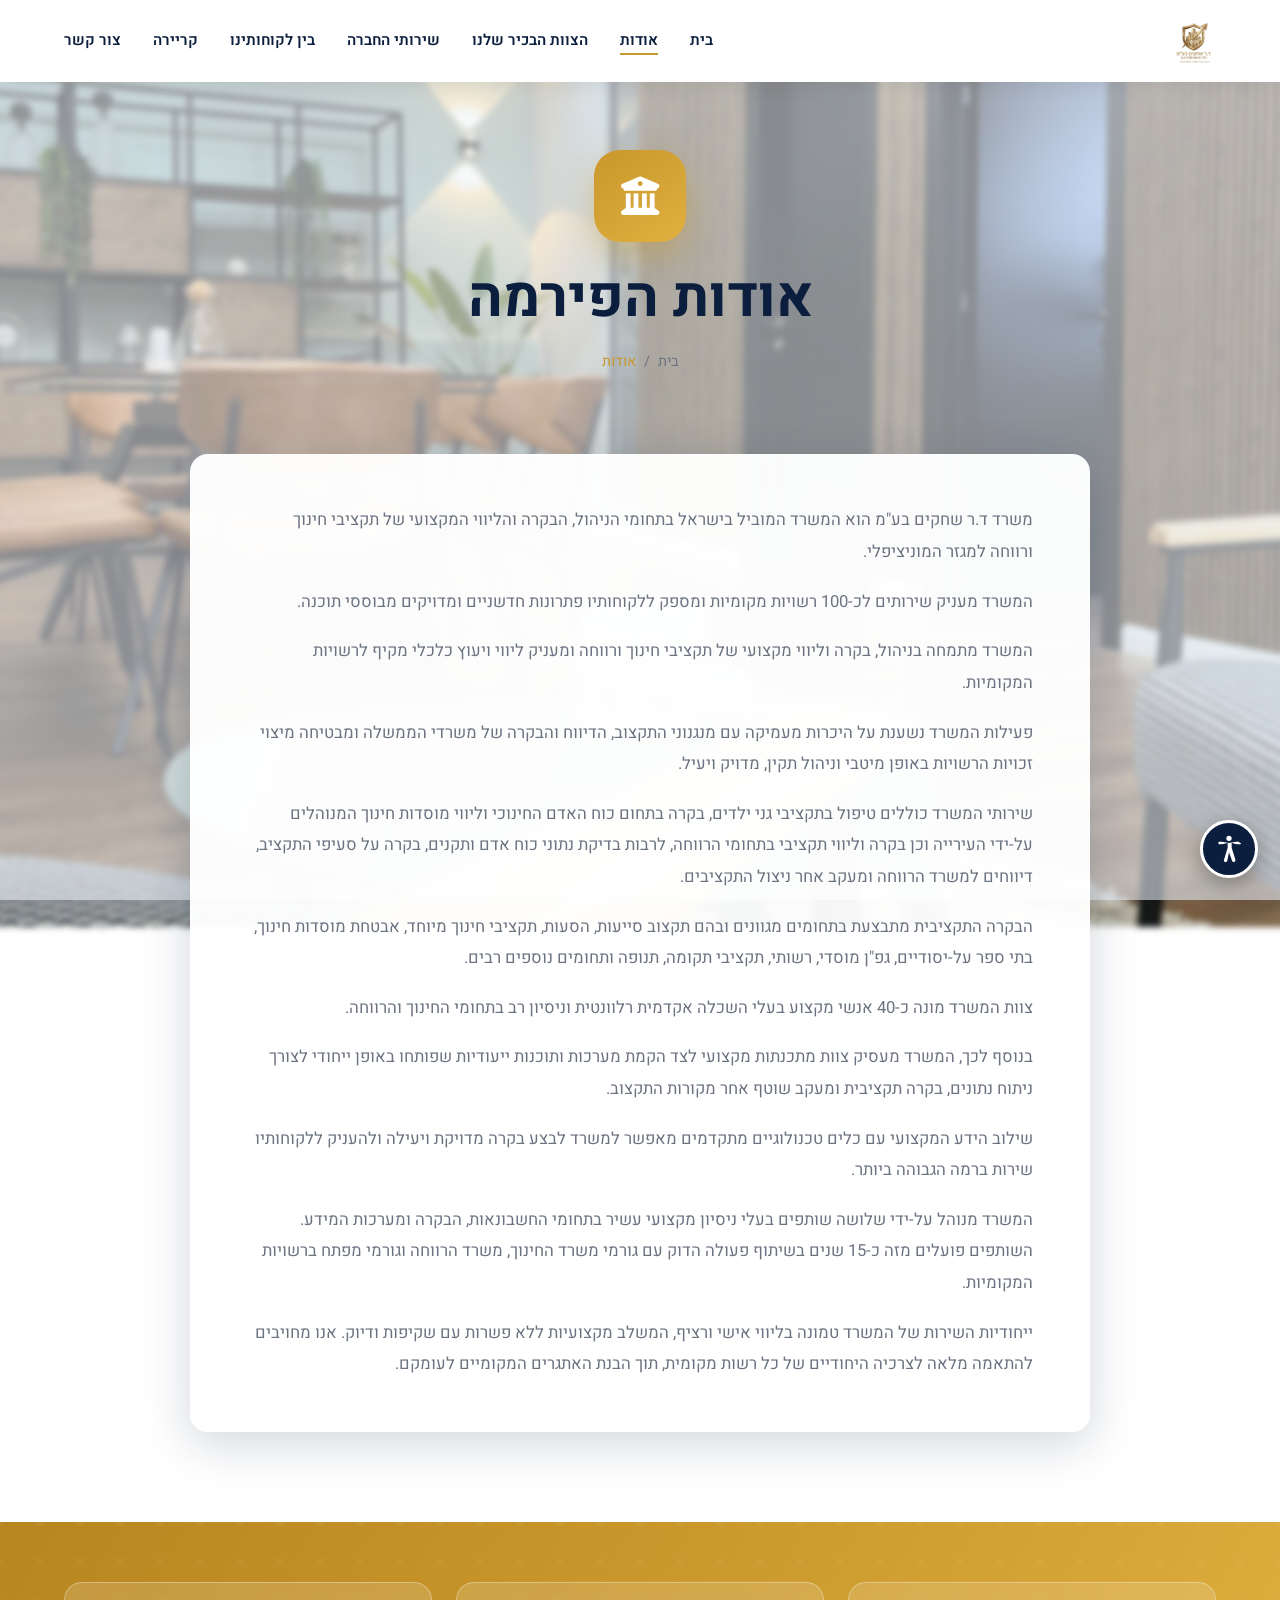
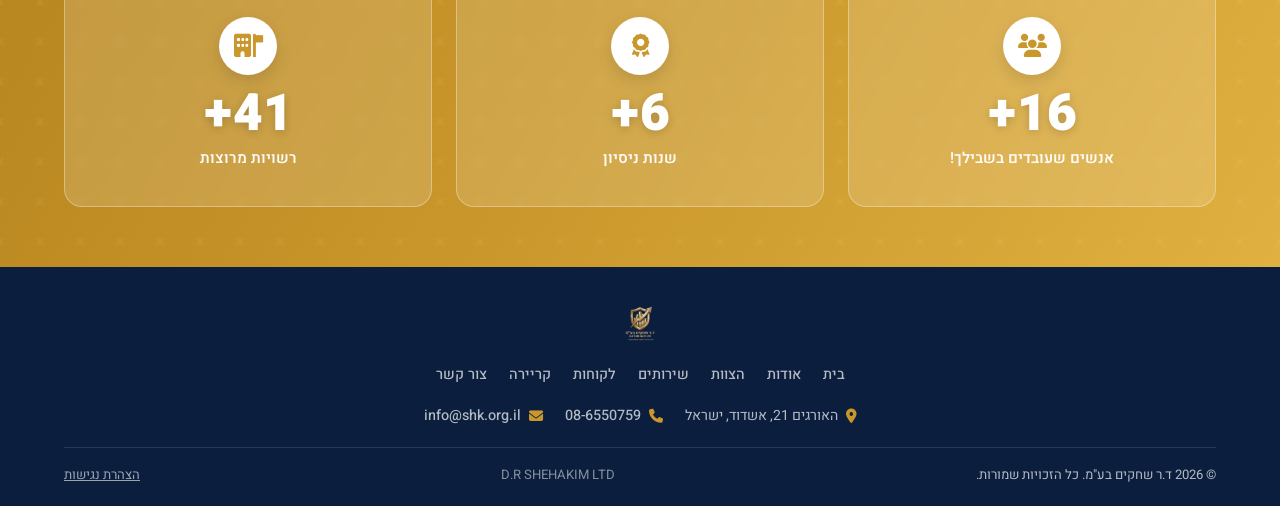
==== about.html @ 00de1550 "אתר שחקים — גרסה ראשונית" ====
<!DOCTYPE html>
<html lang="he" dir="rtl">
<head>
  <meta charset="UTF-8">
  <meta name="viewport" content="width=device-width, initial-scale=1.0">
  <title>אודות | ד.ר שחקים</title>
  <link rel="stylesheet" href="css/style.css">
  <link rel="stylesheet" href="css/accessibility.css">
  <link rel="stylesheet" href="https://cdnjs.cloudflare.com/ajax/libs/font-awesome/6.5.0/css/all.min.css">
</head>
<body class="has-bg-blur">

<div class="bg-blur-fixed" style="background-image:url('אודות.jpeg')"></div>
<div class="bg-blur-overlay"></div>

<nav class="navbar" id="navbar">
  <div class="container navbar-inner">
    <a href="index.html" class="logo"><img src="לוגו שחקים.png" alt="ד.ר שחקים"></a>
    <ul class="nav-links">
      <li><a href="index.html">בית</a></li>
      <li><a href="about.html" class="active">אודות</a></li>
      <li><a href="team.html">הצוות הבכיר שלנו</a></li>
      <li><a href="services.html">שירותי החברה</a></li>
      <li><a href="clients.html">בין לקוחותינו</a></li>
      <li><a href="careers.html">קריירה</a></li>
      <li><a href="contact.html">צור קשר</a></li>
    </ul>
    <button class="hamburger" id="hamburger" aria-label="תפריט"><span></span><span></span><span></span></button>
  </div>
</nav>
<div class="mobile-menu" id="mobileMenu">
  <button class="close-menu" id="closeMenu">×</button>
  <a href="index.html">בית</a><a href="about.html">אודות</a><a href="team.html">הצוות הבכיר שלנו</a>
  <a href="services.html">שירותי החברה</a><a href="clients.html">בין לקוחותינו</a>
  <a href="careers.html">קריירה</a><a href="contact.html">צור קשר</a>
</div>

<!-- CLEAN HERO OVER BLURRED BG -->
<section class="detail-hero-clean">
  <div class="container">
    <div class="detail-hero-icon"><i class="fa-solid fa-building-columns"></i></div>
    <h1>אודות הפירמה</h1>
    <div class="breadcrumb">
      <a href="index.html">בית</a>
      <span class="sep">/</span>
      <span>אודות</span>
    </div>
  </div>
</section>

<!-- ABOUT FULL TEXT -->
<section class="section-py" style="padding-top:30px">
  <div class="container">
    <div class="about-text-card reveal">
      <p>משרד ד.ר שחקים בע"מ הוא המשרד המוביל בישראל בתחומי הניהול, הבקרה והליווי המקצועי של תקציבי חינוך ורווחה למגזר המוניציפלי.</p>
      <p>המשרד מעניק שירותים לכ-100 רשויות מקומיות ומספק ללקוחותיו פתרונות חדשניים ומדויקים מבוססי תוכנה.</p>
      <p>המשרד מתמחה בניהול, בקרה וליווי מקצועי של תקציבי חינוך ורווחה ומעניק ליווי ויעוץ כלכלי מקיף לרשויות המקומיות.</p>
      <p>פעילות המשרד נשענת על היכרות מעמיקה עם מנגנוני התקצוב, הדיווח והבקרה של משרדי הממשלה ומבטיחה מיצוי זכויות הרשויות באופן מיטבי וניהול תקין, מדויק ויעיל.</p>
      <p>שירותי המשרד כוללים טיפול בתקציבי גני ילדים, בקרה בתחום כוח האדם החינוכי וליווי מוסדות חינוך המנוהלים על-ידי העירייה וכן בקרה וליווי תקציבי בתחומי הרווחה, לרבות בדיקת נתוני כוח אדם ותקנים, בקרה על סעיפי התקציב, דיווחים למשרד הרווחה ומעקב אחר ניצול התקציבים.</p>
      <p>הבקרה התקציבית מתבצעת בתחומים מגוונים ובהם תקצוב סייעות, הסעות, תקציבי חינוך מיוחד, אבטחת מוסדות חינוך, בתי ספר על-יסודיים, גפ"ן מוסדי, רשותי, תקציבי תקומה, תנופה ותחומים נוספים רבים.</p>
      <p>צוות המשרד מונה כ-40 אנשי מקצוע בעלי השכלה אקדמית רלוונטית וניסיון רב בתחומי החינוך והרווחה.</p>
      <p>בנוסף לכך, המשרד מעסיק צוות מתכנתות מקצועי לצד הקמת מערכות ותוכנות ייעודיות שפותחו באופן ייחודי לצורך ניתוח נתונים, בקרה תקציבית ומעקב שוטף אחר מקורות התקצוב.</p>
      <p>שילוב הידע המקצועי עם כלים טכנולוגיים מתקדמים מאפשר למשרד לבצע בקרה מדויקת ויעילה ולהעניק ללקוחותיו שירות ברמה הגבוהה ביותר.</p>
      <p>המשרד מנוהל על-ידי שלושה שותפים בעלי ניסיון מקצועי עשיר בתחומי החשבונאות, הבקרה ומערכות המידע. השותפים פועלים מזה כ-15 שנים בשיתוף פעולה הדוק עם גורמי משרד החינוך, משרד הרווחה וגורמי מפתח ברשויות המקומיות.</p>
      <p>ייחודיות השירות של המשרד טמונה בליווי אישי ורציף, המשלב מקצועיות ללא פשרות עם שקיפות ודיוק. אנו מחויבים להתאמה מלאה לצרכיה היחודיים של כל רשות מקומית, תוך הבנת האתגרים המקומיים לעומקם.</p>
    </div>
  </div>
</section>

<!-- STATS -->
<section class="stats-section">
  <div class="container">
    <div class="stats-grid reveal-grid" style="grid-template-columns:repeat(3,1fr)">
      <div class="stat-item"><div class="stat-ico"><i class="fa-solid fa-users"></i></div><div class="stat-number"><span class="count-up" data-target="40" data-suffix="+">40+</span></div><div class="stat-label">אנשים שעובדים בשבילך!</div></div>
      <div class="stat-item"><div class="stat-ico"><i class="fa-solid fa-award"></i></div><div class="stat-number"><span class="count-up" data-target="15" data-suffix="+">15+</span></div><div class="stat-label">שנות ניסיון</div></div>
      <div class="stat-item"><div class="stat-ico"><i class="fa-solid fa-building-flag"></i></div><div class="stat-number"><span class="count-up" data-target="100" data-suffix="+">100+</span></div><div class="stat-label">רשויות מרוצות</div></div>
    </div>
  </div>
</section>

<footer class="footer">
  <div class="container">
    <div class="footer-grid">
      <div class="footer-brand">
        <div class="footer-logo"><img src="לוגו שחקים.png" alt="ד.ר שחקים"></div>
        <p>המשרד המוביל בישראל בתחומי הניהול, הבקרה והליווי המקצועי של תקציבי חינוך ורווחה למגזר המוניציפלי.</p>
      </div>
      <div class="footer-col">
        <h5>ניווט מהיר</h5>
        <ul>
          <li><a href="index.html"><i class="fa-solid fa-chevron-left fa-xs"></i> בית</a></li>
          <li><a href="about.html"><i class="fa-solid fa-chevron-left fa-xs"></i> אודות</a></li>
          <li><a href="team.html"><i class="fa-solid fa-chevron-left fa-xs"></i> הצוות</a></li>
          <li><a href="services.html"><i class="fa-solid fa-chevron-left fa-xs"></i> שירותים</a></li>
          <li><a href="clients.html"><i class="fa-solid fa-chevron-left fa-xs"></i> לקוחות</a></li>
          <li><a href="careers.html"><i class="fa-solid fa-chevron-left fa-xs"></i> קריירה</a></li>
          <li><a href="contact.html"><i class="fa-solid fa-chevron-left fa-xs"></i> צור קשר</a></li>
        </ul>
      </div>
      <div class="footer-col">
        <h5>צור קשר</h5>
        <ul class="footer-contact">
          <li><i class="fa-solid fa-location-dot"></i> <span>האורגים 21, אשדוד, ישראל</span></li>
          <li><i class="fa-solid fa-phone"></i> <a href="tel:0086550759">08-6550759</a></li>
          <li><i class="fa-solid fa-envelope"></i> <a href="mailto:info@shk.org.il">info@shk.org.il</a></li>
        </ul>
      </div>
    </div>
    <hr class="footer-divider">
    <div class="footer-bottom">
      <div>© 2026 ד.ר שחקים בע"מ. כל הזכויות שמורות.</div>
      <div class="footer-bottom-right">D.R SHEHAKIM LTD</div>
    </div>
  </div>
</footer>
<script src="js/main.js"></script>
<script src="js/accessibility.js"></script>
</body>
</html>
---- css/style.css ----
/* =========================================
   ד.ר שחקים – Global Stylesheet
   ========================================= */

@import url('https://fonts.googleapis.com/css2?family=Heebo:wght@300;400;500;600;700;800;900&display=swap');

/* ---- CSS Variables ---- */
:root {
  --navy:    #0B1E3D;
  --navy-light: #12294F;
  --gold:    #C9972B;
  --gold-light: #E0B040;
  --white:   #FFFFFF;
  --off-white: #F8F9FB;
  --gray:    #6B7280;
  --dark:    #111827;
  --border:  #E5E7EB;
  --shadow:  0 4px 24px rgba(11,30,61,.12);
  --shadow-lg: 0 12px 48px rgba(11,30,61,.18);
  --radius:  12px;
  --radius-sm: 8px;
  --transition: all .3s cubic-bezier(.4,0,.2,1);
}

/* ---- Reset & Base ---- */
*, *::before, *::after { box-sizing: border-box; margin: 0; padding: 0; }
html { scroll-behavior: smooth; font-size: 16px; }
body {
  font-family: 'Heebo', Arial, sans-serif;
  direction: rtl;
  color: var(--dark);
  background: var(--white);
  line-height: 1.7;
  -webkit-font-smoothing: antialiased;
}
a { color: inherit; text-decoration: none; }
img { max-width: 100%; display: block; }
ul { list-style: none; }
button { cursor: pointer; font-family: inherit; }

/* ---- Typography ---- */
h1,h2,h3,h4,h5 { line-height: 1.25; font-weight: 700; color: var(--navy); }
h1 { font-size: clamp(2rem, 5vw, 3.5rem); }
h2 { font-size: clamp(1.6rem, 3.5vw, 2.5rem); }
h3 { font-size: clamp(1.2rem, 2.5vw, 1.75rem); }
h4 { font-size: 1.2rem; }
p  { color: var(--gray); line-height: 1.8; }

/* ---- Utility ---- */
.container { max-width: 1200px; margin: 0 auto; padding: 0 24px; }
.section-py { padding: 90px 0; }
.section-py-sm { padding: 60px 0; }
.text-center { text-align: center; }
.text-gold { color: var(--gold); }
.bg-navy { background: var(--navy); }
.bg-off { background: var(--off-white); }

/* Section heading */
.section-label {
  display: inline-block;
  font-size: .85rem;
  font-weight: 700;
  letter-spacing: .12em;
  text-transform: uppercase;
  color: var(--gold);
  margin-bottom: 12px;
}
.section-title { margin-bottom: 16px; }
.section-line {
  width: 52px;
  height: 3px;
  background: var(--gold);
  margin: 0 auto 48px;
  border-radius: 2px;
}
.section-line.right { margin-right: 0; margin-left: auto; }

/* ---- Buttons ---- */
.btn {
  display: inline-flex;
  align-items: center;
  gap: 8px;
  padding: 14px 32px;
  border-radius: 50px;
  font-size: 1rem;
  font-weight: 600;
  transition: var(--transition);
  border: 2px solid transparent;
}
.btn-gold {
  background: var(--gold);
  color: var(--white);
}
.btn-gold:hover {
  background: var(--gold-light);
  transform: translateY(-2px);
  box-shadow: 0 8px 24px rgba(201,151,43,.35);
}
.btn-outline-gold {
  border-color: var(--gold);
  color: var(--gold);
  background: transparent;
}
.btn-outline-gold:hover {
  background: var(--gold);
  color: var(--white);
  transform: translateY(-2px);
}
/* back button: filled by default, outline on hover */
.btn-back {
  background: var(--gold);
  color: var(--white);
  border: 2px solid var(--gold);
}
.btn-back:hover {
  background: transparent;
  color: var(--gold);
  transform: translateY(-2px);
}
.btn-outline-white {
  border-color: rgba(255,255,255,.6);
  color: var(--white);
  background: transparent;
}
.btn-outline-white:hover {
  background: rgba(255,255,255,.15);
  border-color: var(--white);
}

/* =========================================
   NAVIGATION
   ========================================= */
.navbar {
  position: fixed;
  top: 0; right: 0; left: 0;
  z-index: 1000;
  padding: 20px 0;
  transition: var(--transition);
}
.navbar.scrolled {
  background: var(--white);
  padding: 12px 0;
  box-shadow: 0 2px 20px rgba(0,0,0,.1);
}
.navbar-inner {
  display: flex;
  align-items: center;
  justify-content: space-between;
}
.logo img {
  height: 64px;
  transition: var(--transition);
}
.navbar.scrolled .logo img { height: 52px; }

.nav-links {
  display: flex;
  align-items: center;
  gap: 32px;
}
.nav-links a {
  font-size: .95rem;
  font-weight: 600;
  color: var(--white);
  position: relative;
  transition: var(--transition);
}
.navbar.scrolled .nav-links a { color: var(--navy); }
.nav-links a::after {
  content: '';
  position: absolute;
  bottom: -4px;
  right: 0;
  width: 0;
  height: 2px;
  background: var(--gold);
  transition: width .3s ease;
}
.nav-links a:hover::after,
.nav-links a.active::after { width: 100%; }
.nav-links a:hover { color: var(--gold); }
.navbar.scrolled .nav-links a:hover { color: var(--gold); }

/* Mobile nav */
.hamburger {
  display: none;
  flex-direction: column;
  gap: 5px;
  background: none;
  border: none;
  padding: 4px;
}
.hamburger span {
  display: block;
  width: 26px;
  height: 2px;
  background: var(--white);
  border-radius: 2px;
  transition: var(--transition);
}
.navbar.scrolled .hamburger span { background: var(--navy); }

.mobile-menu {
  display: none;
  position: fixed;
  top: 0; left: 0; right: 0; bottom: 0;
  background: var(--navy);
  z-index: 2000;
  flex-direction: column;
  align-items: center;
  justify-content: center;
  gap: 36px;
  padding: 40px;
}
.mobile-menu.open { display: flex; }
.mobile-menu a {
  font-size: 1.5rem;
  font-weight: 700;
  color: var(--white);
  transition: var(--transition);
}
.mobile-menu a:hover { color: var(--gold); }
.close-menu {
  position: absolute;
  top: 24px;
  left: 24px;
  background: none;
  border: none;
  color: var(--white);
  font-size: 2rem;
  line-height: 1;
}

/* =========================================
   HERO VIDEO
   ========================================= */
.hero {
  position: relative;
  height: 100vh;
  height: 100dvh; /* fills full mobile screen incl. browser chrome */
  min-height: 560px;
  overflow: hidden;
  display: flex;
  align-items: center;
  justify-content: center;
}
.hero-video {
  position: absolute;
  inset: 0;
  width: 100%;
  height: 100%;
  object-fit: cover;
  object-position: center;
  z-index: 0;
}
.hero-overlay {
  position: absolute;
  inset: 0;
  background: rgba(0,0,0,0.22);
  z-index: 1;
}
.hero-content {
  position: relative;
  z-index: 2;
  text-align: center;
  padding: 0 24px;
  max-width: 860px;
}
.hero-tag {
  display: inline-flex;
  align-items: center;
  gap: 8px;
  background: rgba(201,151,43,.2);
  border: 1px solid rgba(201,151,43,.5);
  color: var(--gold-light);
  padding: 6px 18px;
  border-radius: 50px;
  font-size: .85rem;
  font-weight: 600;
  letter-spacing: .08em;
  margin-bottom: 28px;
  animation: fadeDown .8s ease both;
}
.hero h1 {
  color: var(--white);
  font-size: clamp(2.2rem, 5.5vw, 4rem);
  font-weight: 900;
  margin-bottom: 20px;
  animation: fadeDown .8s .15s ease both;
}
.hero h1 span { color: var(--gold); }
.hero p {
  color: rgba(255,255,255,.82);
  font-size: clamp(1rem, 2vw, 1.2rem);
  margin-bottom: 36px;
  animation: fadeDown .8s .3s ease both;
}
.hero-btns {
  display: flex;
  gap: 16px;
  justify-content: center;
  flex-wrap: wrap;
  animation: fadeDown .8s .45s ease both;
}
.scroll-hint {
  position: absolute;
  bottom: 36px;
  left: 50%;
  transform: translateX(-50%);
  z-index: 2;
  display: flex;
  flex-direction: column;
  align-items: center;
  gap: 8px;
  color: rgba(255,255,255,.6);
  font-size: .75rem;
  animation: bounce 2s ease-in-out infinite;
}
.scroll-hint i { font-size: 1.5rem; }

/* =========================================
   PAGE HERO (inner pages)
   ========================================= */
.page-hero {
  background: linear-gradient(135deg, var(--navy) 0%, var(--navy-light) 100%);
  padding: 160px 0 80px;
  text-align: center;
  position: relative;
  overflow: hidden;
}
.page-hero::before {
  content: '';
  position: absolute;
  inset: 0;
  background: url("data:image/svg+xml,%3Csvg width='60' height='60' viewBox='0 0 60 60' xmlns='http://www.w3.org/2000/svg'%3E%3Cg fill='none' fill-rule='evenodd'%3E%3Cg fill='%23C9972B' fill-opacity='0.05'%3E%3Cpath d='M36 34v-4h-2v4h-4v2h4v4h2v-4h4v-2h-4zm0-30V0h-2v4h-4v2h4v4h2V6h4V4h-4zM6 34v-4H4v4H0v2h4v4h2v-4h4v-2H6zM6 4V0H4v4H0v2h4v4h2V6h4V4H6z'/%3E%3C/g%3E%3C/g%3E%3C/svg%3E");
}
.page-hero h1 { color: var(--white); position: relative; z-index: 1; }
.page-hero .breadcrumb {
  display: flex;
  justify-content: center;
  gap: 8px;
  margin-top: 16px;
  position: relative;
  z-index: 1;
}
.page-hero .breadcrumb a { color: rgba(255,255,255,.6); font-size: .9rem; }
.page-hero .breadcrumb span { color: var(--gold); font-size: .9rem; }
.page-hero .breadcrumb .sep { color: rgba(255,255,255,.4); }

/* =========================================
   STATS SECTION
   ========================================= */
.stats-section {
  background: linear-gradient(120deg, #B8861F 0%, #C9972B 45%, #E0B040 100%);
  padding: 60px 0;
  position: relative;
  overflow: hidden;
}
.stats-section::before {
  content: '';
  position: absolute;
  inset: 0;
  background: url("data:image/svg+xml,%3Csvg width='40' height='40' viewBox='0 0 40 40' xmlns='http://www.w3.org/2000/svg'%3E%3Cg fill='%23ffffff' fill-opacity='0.05'%3E%3Cpath d='M0 38.59l2.83-2.83 1.41 1.41L1.41 40H0v-1.41zM0 1.4l2.83 2.83 1.41-1.41L1.41 0H0v1.41zM38.59 40l-2.83-2.83 1.41-1.41L40 38.59V40h-1.41zM40 1.41l-2.83 2.83-1.41-1.41L38.59 0H40v1.41z'/%3E%3C/g%3E%3C/svg%3E");
}
.stats-grid {
  display: grid;
  grid-template-columns: repeat(4, 1fr);
  gap: 24px;
  background: transparent;
  position: relative;
  z-index: 1;
}
.stat-item {
  padding: 34px 22px;
  text-align: center;
  background: rgba(255,255,255,.15);
  border: 1px solid rgba(255,255,255,.32);
  border-radius: 18px;
  backdrop-filter: blur(3px);
  transition: var(--transition);
}
.stat-item:hover {
  transform: translateY(-6px);
  background: rgba(255,255,255,.24);
  box-shadow: 0 14px 34px rgba(120,80,10,.25);
}
.stat-ico {
  width: 58px;
  height: 58px;
  margin: 0 auto 14px;
  border-radius: 50%;
  background: #fff;
  display: flex;
  align-items: center;
  justify-content: center;
  font-size: 1.45rem;
  color: var(--gold);
  box-shadow: 0 6px 16px rgba(0,0,0,.12);
}
.stat-number {
  font-size: clamp(2.4rem, 4vw, 3.4rem);
  font-weight: 900;
  color: #fff;
  line-height: 1;
  margin-bottom: 6px;
  text-shadow: 0 2px 10px rgba(0,0,0,.18);
}
.stat-label {
  font-size: .95rem;
  color: rgba(255,255,255,.95);
  font-weight: 600;
}

/* =========================================
   ABOUT SECTION (HOME)
   ========================================= */
.about-home {
  padding: 100px 0;
}
.about-home-grid {
  display: grid;
  grid-template-columns: 1fr 1fr;
  gap: 80px;
  align-items: center;
}
.about-img-wrap {
  position: relative;
}
.about-img-wrap img {
  width: 100%;
  height: 520px;
  object-fit: cover;
  border-radius: 20px;
  box-shadow: var(--shadow-lg);
}
.about-badge {
  position: absolute;
  bottom: -24px;
  left: -24px;
  background: var(--gold);
  color: var(--white);
  padding: 24px 28px;
  border-radius: var(--radius);
  text-align: center;
  box-shadow: var(--shadow);
}
.about-badge strong { display: block; font-size: 2rem; font-weight: 900; line-height: 1; }
.about-badge span { font-size: .85rem; font-weight: 500; }

.about-text .section-line { margin: 0 0 32px; }
.about-text p { margin-bottom: 16px; }
.about-features {
  display: grid;
  grid-template-columns: 1fr 1fr;
  gap: 16px;
  margin: 32px 0;
}
.about-feat {
  display: flex;
  align-items: flex-start;
  gap: 12px;
}
.about-feat i {
  color: var(--gold);
  font-size: 1.2rem;
  margin-top: 2px;
  flex-shrink: 0;
}
.about-feat span { font-size: .95rem; font-weight: 500; color: var(--dark); }

/* =========================================
   SERVICES GRID
   ========================================= */
.services-grid {
  display: grid;
  grid-template-columns: repeat(4, 1fr);
  gap: 24px;
}
.service-card {
  position: relative;
  border-radius: var(--radius);
  overflow: hidden;
  height: 280px;
  cursor: pointer;
  box-shadow: var(--shadow);
  transition: var(--transition);
}
.service-card:hover { transform: translateY(-6px); box-shadow: var(--shadow-lg); }
.service-card-bg {
  position: absolute;
  inset: 0;
  background-size: cover;
  background-position: center;
  transition: transform .5s ease;
}
.service-card:hover .service-card-bg { transform: scale(1.08); }
.service-card-overlay {
  position: absolute;
  inset: 0;
  background: linear-gradient(
    to top,
    rgba(11,30,61,.92) 0%,
    rgba(11,30,61,.5) 50%,
    rgba(11,30,61,.2) 100%
  );
  transition: var(--transition);
}
.service-card:hover .service-card-overlay {
  background: linear-gradient(
    to top,
    rgba(11,30,61,.96) 0%,
    rgba(11,30,61,.7) 60%,
    rgba(11,30,61,.3) 100%
  );
}
.service-card-content {
  position: absolute;
  bottom: 0;
  right: 0;
  left: 0;
  padding: 24px 20px;
  transition: var(--transition);
}
.service-icon {
  width: 48px;
  height: 48px;
  border-radius: 12px;
  background: var(--gold);
  display: flex;
  align-items: center;
  justify-content: center;
  margin-bottom: 12px;
  transition: var(--transition);
}
.service-icon i { color: var(--white); font-size: 1.25rem; }
.service-card h4 { color: var(--white); font-size: 1.05rem; font-weight: 700; margin-bottom: 6px; }
.service-arrow {
  display: flex;
  align-items: center;
  gap: 6px;
  color: var(--gold);
  font-size: .85rem;
  font-weight: 600;
  opacity: 0;
  transform: translateY(10px);
  transition: var(--transition);
}
.service-card:hover .service-arrow { opacity: 1; transform: translateY(0); }

/* Services page full */
.service-card-full {
  border-radius: var(--radius);
  overflow: hidden;
  height: 320px;
}

/* =========================================
   TEAM CARDS
   ========================================= */
.team-grid {
  display: grid;
  grid-template-columns: repeat(3, 1fr);
  gap: 28px;
}
.team-card {
  background: var(--white);
  border-radius: var(--radius);
  overflow: hidden;
  box-shadow: var(--shadow);
  transition: var(--transition);
  border: 1px solid var(--border);
}
.team-card:hover { transform: translateY(-8px); box-shadow: var(--shadow-lg); }
.team-photo {
  width: 100%;
  height: 280px;
  object-fit: cover;
  object-position: center top;
  display: block;
}
.team-info {
  padding: 24px 20px;
}
.team-role {
  font-size: .82rem;
  font-weight: 700;
  color: var(--gold);
  text-transform: uppercase;
  letter-spacing: .08em;
  margin-bottom: 6px;
}
.team-info h3 { font-size: 1.2rem; margin-bottom: 12px; }
.team-info p { font-size: .9rem; line-height: 1.7; }
.team-info p.truncated {
  display: -webkit-box;
  -webkit-line-clamp: 3;
  -webkit-box-orient: vertical;
  overflow: hidden;
}
.team-expand {
  background: none;
  border: none;
  color: var(--gold);
  font-size: .85rem;
  font-weight: 600;
  margin-top: 8px;
  padding: 0;
  display: inline-flex;
  align-items: center;
  gap: 4px;
  transition: var(--transition);
}
.team-expand:hover { color: var(--gold-light); }

/* Team page full description */
.team-page-grid {
  display: grid;
  grid-template-columns: repeat(2, 1fr);
  gap: 32px;
}
.team-card-full {
  display: flex;
  gap: 24px;
  background: var(--white);
  border-radius: var(--radius);
  overflow: hidden;
  box-shadow: var(--shadow);
  border: 1px solid var(--border);
  transition: var(--transition);
  padding: 0;
}
.team-card-full:hover { transform: translateY(-4px); box-shadow: var(--shadow-lg); }
.team-card-full .team-photo {
  width: 200px;
  min-width: 200px;
  height: 100%;
  min-height: 260px;
  object-fit: cover;
  object-position: center top;
}
.team-card-full .team-info { padding: 28px 24px 28px 28px; }
.team-card-full .team-info h3 { font-size: 1.3rem; }
.team-card-full .team-info p { font-size: .92rem; }

/* =========================================
   CLIENTS CAROUSEL
   ========================================= */
.clients-section { padding: 80px 0; overflow: hidden; }
.clients-track-wrap { overflow: hidden; position: relative; }
.clients-track-wrap::before,
.clients-track-wrap::after {
  content: '';
  position: absolute;
  top: 0; bottom: 0;
  width: 120px;
  z-index: 2;
}
.clients-track-wrap::before {
  right: 0;
  background: linear-gradient(to left, var(--off-white), transparent);
}
.clients-track-wrap::after {
  left: 0;
  background: linear-gradient(to right, var(--off-white), transparent);
}
.clients-track {
  display: flex;
  gap: 40px;
  animation: scrollLogos 60s linear infinite;
  width: max-content;
}
.clients-track:hover { animation-play-state: paused; }
.client-logo {
  flex-shrink: 0;
  width: 140px;
  height: 80px;
  display: flex;
  align-items: center;
  justify-content: center;
  transition: var(--transition);
  opacity: .85;
}
.client-logo:hover { opacity: 1; transform: scale(1.05); }
.client-logo img { max-width: 120px; max-height: 60px; object-fit: contain; }

/* Clients grid page */
.clients-grid {
  display: grid;
  grid-template-columns: repeat(6, 1fr);
  gap: 20px;
}
.client-grid-item {
  background: var(--white);
  border: 1px solid var(--border);
  border-radius: var(--radius-sm);
  padding: 20px 14px;
  display: flex;
  align-items: center;
  justify-content: center;
  height: 120px;
  transition: var(--transition);
}
.client-grid-item:hover {
  box-shadow: var(--shadow-lg);
  border-color: var(--gold);
  transform: translateY(-6px) scale(1.03);
}
.client-grid-item img {
  max-width: 112px;
  max-height: 76px;
  object-fit: contain;
  filter: saturate(1.12);
  opacity: .82;
  transition: var(--transition);
}
.client-grid-item:hover img { filter: saturate(1.25); opacity: 1; transform: scale(1.05); }

/* =========================================
   CONTACT SECTION
   ========================================= */
.contact-grid {
  display: grid;
  grid-template-columns: 1fr 1.5fr;
  gap: 60px;
  align-items: start;
}
.contact-info-item {
  display: flex;
  gap: 16px;
  align-items: flex-start;
  margin-bottom: 28px;
}
.contact-icon {
  width: 50px;
  height: 50px;
  min-width: 50px;
  background: rgba(201,151,43,.12);
  border-radius: var(--radius-sm);
  display: flex;
  align-items: center;
  justify-content: center;
}
.contact-icon i { color: var(--gold); font-size: 1.2rem; }
.contact-info-item strong { display: block; color: var(--dark); font-weight: 600; margin-bottom: 2px; }
.contact-info-item p, .contact-info-item a { color: var(--gray); font-size: .95rem; }
.contact-info-item a:hover { color: var(--gold); }

/* Form */
.form-group { margin-bottom: 20px; }
.form-group label {
  display: block;
  font-size: .9rem;
  font-weight: 600;
  color: var(--dark);
  margin-bottom: 8px;
}
.form-group input,
.form-group textarea,
.form-group select {
  width: 100%;
  padding: 13px 16px;
  border: 1.5px solid var(--border);
  border-radius: var(--radius-sm);
  font-size: .95rem;
  font-family: inherit;
  color: var(--dark);
  background: var(--white);
  transition: var(--transition);
  direction: rtl;
}
.form-group input:focus,
.form-group textarea:focus {
  outline: none;
  border-color: var(--gold);
  box-shadow: 0 0 0 3px rgba(201,151,43,.15);
}
.form-group textarea { resize: vertical; min-height: 140px; }
.form-row { display: grid; grid-template-columns: 1fr 1fr; gap: 16px; }
.btn-submit {
  width: 100%;
  padding: 16px;
  background: var(--navy);
  color: var(--white);
  border: none;
  border-radius: var(--radius-sm);
  font-size: 1rem;
  font-weight: 700;
  cursor: pointer;
  transition: var(--transition);
  display: flex;
  align-items: center;
  justify-content: center;
  gap: 10px;
}
.btn-submit:hover { background: var(--navy-light); transform: translateY(-2px); box-shadow: var(--shadow); }

/* =========================================
   CAREERS
   ========================================= */
.careers-content {
  max-width: 720px;
  margin: 0 auto;
}
.file-input-wrap {
  border: 2px dashed var(--border);
  border-radius: var(--radius-sm);
  padding: 32px;
  text-align: center;
  cursor: pointer;
  transition: var(--transition);
}
.file-input-wrap:hover { border-color: var(--gold); background: rgba(201,151,43,.04); }
.file-input-wrap i { font-size: 2rem; color: var(--gold); display: block; margin-bottom: 8px; }
.file-input-wrap p { font-size: .9rem; color: var(--gray); }
.file-input-wrap input[type=file] { display: none; }

/* =========================================
   FOOTER
   ========================================= */
.footer {
  background: var(--navy);
  color: rgba(255,255,255,.7);
  padding: 32px 0 20px;
}
/* compact, centered footer */
.footer-grid {
  display: flex;
  flex-direction: column;
  align-items: center;
  text-align: center;
  gap: 16px;
  margin-bottom: 18px;
}
.footer-brand { display: flex; flex-direction: column; align-items: center; }
.footer-logo img { height: 46px; margin-bottom: 0; }
.footer-brand p { display: none; } /* hide long description for a small footer */
/* hide column headings */
.footer-col h5 { display: none; }
/* horizontal nav row */
.footer-col ul {
  display: flex;
  flex-wrap: wrap;
  justify-content: center;
  gap: 6px 22px;
}
.footer-col ul li { margin-bottom: 0; }
.footer-col ul li a {
  font-size: .9rem;
  font-weight: 500;
  transition: var(--transition);
  display: inline-flex;
  align-items: center;
}
.footer-col ul li a i { display: none; } /* hide chevrons for clean row */
.footer-col ul li a:hover { color: var(--gold); }
/* horizontal contact row */
.footer-contact {
  display: flex;
  flex-wrap: wrap;
  justify-content: center;
  gap: 6px 24px;
}
.footer-contact li {
  display: inline-flex;
  align-items: center;
  gap: 8px;
  margin-bottom: 0;
  font-size: .88rem;
}
.footer-contact i { color: var(--gold); flex-shrink: 0; }
.footer-divider { border: none; border-top: 1px solid rgba(255,255,255,.12); margin-bottom: 16px; }
.footer-bottom {
  display: flex;
  justify-content: space-between;
  align-items: center;
  font-size: .82rem;
  flex-wrap: wrap;
  gap: 8px;
}
.footer-bottom-right { color: rgba(255,255,255,.5); }

/* =========================================
   ANIMATIONS
   ========================================= */
@keyframes fadeDown {
  from { opacity: 0; transform: translateY(-24px); }
  to   { opacity: 1; transform: translateY(0); }
}
@keyframes fadeUp {
  from { opacity: 0; transform: translateY(24px); }
  to   { opacity: 1; transform: translateY(0); }
}
@keyframes fadeIn {
  from { opacity: 0; }
  to   { opacity: 1; }
}
@keyframes bounce {
  0%, 100% { transform: translateX(-50%) translateY(0); }
  50%       { transform: translateX(-50%) translateY(10px); }
}
@keyframes scrollLogos {
  from { transform: translateX(0); }
  to   { transform: translateX(-50%); }
}
@keyframes countUp { from { opacity: 0; } to { opacity: 1; } }

/* Scroll reveal */
.reveal {
  opacity: 0;
  transform: translateY(32px);
  transition: opacity .7s ease, transform .7s ease;
}
.reveal.visible {
  opacity: 1;
  transform: none;
}

/* Staggered reveal */
.reveal-grid > * {
  opacity: 0;
  transform: translateY(28px);
  transition: opacity .6s ease, transform .6s ease;
}
.reveal-grid.visible > *:nth-child(1) { opacity:1; transform:none; transition-delay:.05s; }
.reveal-grid.visible > *:nth-child(2) { opacity:1; transform:none; transition-delay:.12s; }
.reveal-grid.visible > *:nth-child(3) { opacity:1; transform:none; transition-delay:.19s; }
.reveal-grid.visible > *:nth-child(4) { opacity:1; transform:none; transition-delay:.26s; }
.reveal-grid.visible > *:nth-child(5) { opacity:1; transform:none; transition-delay:.33s; }
.reveal-grid.visible > *:nth-child(6) { opacity:1; transform:none; transition-delay:.40s; }
.reveal-grid.visible > *:nth-child(n+7) { opacity:1; transform:none; transition-delay:.46s; }

/* Gold divider */
.gold-divider {
  display: flex;
  align-items: center;
  gap: 12px;
  margin: 0 auto 48px;
  justify-content: center;
}
.gold-divider::before,
.gold-divider::after {
  content: '';
  flex: 1;
  max-width: 80px;
  height: 1px;
  background: var(--gold);
}
.gold-divider i { color: var(--gold); font-size: .6rem; }

/* =========================================
   PAGE HERO WITH BG IMAGE
   ========================================= */
.page-hero-img {
  background-size: cover;
  background-position: center;
}
.page-hero-img .hero-overlay-dark {
  position: absolute;
  inset: 0;
  background: rgba(11,30,61,.72);
  z-index: 0;
}
.page-hero-img .container { position: relative; z-index: 1; }

/* =========================================
   SERVICE DETAIL PAGE
   ========================================= */
.service-detail-hero {
  background: linear-gradient(135deg, var(--navy) 0%, var(--navy-light) 100%);
  padding: 160px 0 80px;
  text-align: center;
  position: relative;
  overflow: hidden;
}
.service-detail-hero .service-hero-bg {
  position: absolute;
  inset: 0;
  background-size: cover;
  background-position: center;
  opacity: 0.18;
}
.service-detail-hero h1 { color: var(--white); position: relative; z-index: 1; }
.service-detail-hero .breadcrumb { position: relative; z-index: 1; }
.service-detail-hero .service-hero-icon {
  position: relative;
  z-index: 1;
  width: 80px;
  height: 80px;
  border-radius: 50%;
  background: var(--gold);
  display: flex;
  align-items: center;
  justify-content: center;
  margin: 0 auto 24px;
  font-size: 2rem;
  color: var(--white);
}
.service-bullets {
  list-style: none;
  margin: 0;
  padding: 0;
}
.service-bullets li {
  display: flex;
  align-items: flex-start;
  gap: 12px;
  padding: 12px 0;
  border-bottom: 1px solid var(--border);
  font-size: 1rem;
  color: var(--dark);
  line-height: 1.7;
}
.service-bullets li:last-child { border-bottom: none; }
.service-bullets li::before {
  content: '';
  width: 8px;
  height: 8px;
  min-width: 8px;
  border-radius: 50%;
  background: var(--gold);
  margin-top: 8px;
}
.service-category {
  background: var(--navy);
  color: var(--white);
  padding: 6px 16px;
  border-radius: 50px;
  font-size: .82rem;
  font-weight: 700;
  display: inline-block;
  margin-bottom: 20px;
}
.service-category-block {
  background: var(--white);
  border: 1px solid var(--border);
  border-radius: var(--radius);
  padding: 32px 36px;
  margin-bottom: 24px;
  box-shadow: var(--shadow);
}
.service-category-block h3,
.service-category-block h4 {
  color: var(--navy);
  font-size: 1.15rem;
  margin-bottom: 20px;
  padding-bottom: 12px;
  border-bottom: 2px solid var(--gold);
  display: flex;
  align-items: center;
  gap: 10px;
}
.service-category-block h3 i,
.service-category-block h4 i { color: var(--gold); }

/* =========================================
   ABOUT PAGE SPECIFIC
   ========================================= */
.about-full-text {
  max-width: 860px;
  margin: 0 auto;
}
.about-full-text p {
  margin-bottom: 20px;
  font-size: 1.05rem;
  line-height: 1.9;
}
.values-grid {
  display: grid;
  grid-template-columns: repeat(3, 1fr);
  gap: 24px;
}
.value-card {
  background: var(--white);
  border: 1px solid var(--border);
  border-radius: var(--radius);
  padding: 36px 28px;
  text-align: center;
  transition: var(--transition);
  box-shadow: var(--shadow);
}
.value-card:hover { transform: translateY(-6px); border-color: var(--gold); box-shadow: var(--shadow-lg); }
.value-icon {
  width: 64px;
  height: 64px;
  background: rgba(201,151,43,.1);
  border-radius: 50%;
  display: flex;
  align-items: center;
  justify-content: center;
  margin: 0 auto 20px;
}
.value-icon i { color: var(--gold); font-size: 1.6rem; }
.value-card h4 { margin-bottom: 12px; }

/* =========================================
   FULL-PAGE BLURRED BACKGROUND IMAGE
   ========================================= */
body.has-bg-blur { background: transparent; }
/* Solid navbar on light blurred-bg pages (default white text would be unreadable) */
body.has-bg-blur .navbar {
  background: var(--white);
  box-shadow: 0 2px 20px rgba(0,0,0,.08);
  padding: 14px 0;
}
body.has-bg-blur .navbar .logo img { height: 54px; }
body.has-bg-blur .navbar .nav-links a { color: var(--navy); }
body.has-bg-blur .navbar .nav-links a:hover { color: var(--gold); }
body.has-bg-blur .navbar .hamburger span { background: var(--navy); }
.bg-blur-fixed {
  position: fixed;
  inset: 0;
  z-index: -2;
  background-size: cover;
  background-position: center;
  filter: blur(3px);
  transform: scale(1.06);
}
.bg-blur-overlay {
  position: fixed;
  inset: 0;
  z-index: -1;
  background: linear-gradient(160deg, rgba(245,247,251,.55) 0%, rgba(232,238,247,.60) 100%);
}

/* Clean hero over blurred bg */
.detail-hero-clean {
  padding: 150px 0 50px;
  text-align: center;
  position: relative;
}
.detail-hero-clean .detail-hero-icon {
  width: 92px;
  height: 92px;
  border-radius: 26px;
  background: linear-gradient(145deg, var(--gold), var(--gold-light));
  display: flex;
  align-items: center;
  justify-content: center;
  margin: 0 auto 22px;
  font-size: 2.4rem;
  color: #fff;
  box-shadow: 0 14px 34px rgba(201,151,43,.42);
}
.detail-hero-clean h1 { color: var(--navy); }
.detail-hero-clean .breadcrumb {
  display: flex;
  justify-content: center;
  gap: 8px;
  margin-top: 16px;
}
.detail-hero-clean .breadcrumb a { color: var(--gray); font-size: .9rem; }
.detail-hero-clean .breadcrumb a:hover { color: var(--gold); }
.detail-hero-clean .breadcrumb span { color: var(--gold); font-size: .9rem; }
.detail-hero-clean .breadcrumb .sep { color: var(--gray); }

/* About card floating on blurred bg */
.about-text-card {
  background: rgba(255,255,255,.96);
  border-radius: 18px;
  box-shadow: var(--shadow-lg);
  padding: 50px 56px;
  max-width: 900px;
  margin: 0 auto;
  border: 1px solid rgba(255,255,255,.6);
}
.about-text-card p { margin-bottom: 18px; font-size: 1.04rem; line-height: 1.9; }
.about-text-card p:last-child { margin-bottom: 0; }
@media (max-width: 600px) { .about-text-card { padding: 32px 24px; } }

/* =========================================
   TEAM – MODERN GRID (3 + 2)
   ========================================= */
.team-modern-grid {
  display: grid;
  grid-template-columns: repeat(3, 1fr);
  gap: 32px;
}
.team-modern-card {
  background: var(--white);
  border-radius: 18px;
  overflow: hidden;
  box-shadow: var(--shadow);
  border: 1px solid var(--border);
  transition: var(--transition);
  display: flex;
  flex-direction: column;
}
.team-modern-card:hover {
  transform: translateY(-10px);
  box-shadow: var(--shadow-lg);
}
.tm-photo-wrap {
  position: relative;
  height: 340px;
  overflow: hidden;
}
.tm-photo-wrap img {
  width: 100%;
  height: 100%;
  object-fit: cover;
  object-position: center top;
  transition: transform .6s cubic-bezier(.4,0,.2,1);
}
.team-modern-card:hover .tm-photo-wrap img { transform: scale(1.06); }
.tm-photo-wrap::after {
  content: '';
  position: absolute;
  inset: 0;
  background: linear-gradient(to top, rgba(11,30,61,.55) 0%, rgba(11,30,61,0) 45%);
}
.tm-role-badge {
  position: absolute;
  bottom: 16px;
  right: 16px;
  z-index: 1;
  background: var(--gold);
  color: #fff;
  font-size: .78rem;
  font-weight: 700;
  padding: 6px 16px;
  border-radius: 50px;
  box-shadow: 0 6px 18px rgba(201,151,43,.4);
}
.tm-body {
  padding: 26px 28px 30px;
  display: flex;
  flex-direction: column;
  flex: 1;
}
.tm-body h3 {
  font-size: 1.4rem;
  color: var(--navy);
  margin-bottom: 6px;
}
.tm-name-line {
  width: 44px;
  height: 3px;
  background: var(--gold);
  border-radius: 2px;
  margin-bottom: 18px;
}
.tm-bio {
  position: relative;
  max-height: 168px;
  overflow: hidden;
  transition: max-height .5s ease;
}
.tm-bio p { font-size: .94rem; line-height: 1.8; margin-bottom: 14px; }
.tm-bio p:last-child { margin-bottom: 0; }
.tm-bio.truncated::after {
  content: '';
  position: absolute;
  bottom: 0; left: 0; right: 0;
  height: 70px;
  background: linear-gradient(transparent, var(--white));
}
.tm-bio:not(.truncated) { max-height: 3000px; }
.team-expand {
  background: none;
  border: none;
  color: var(--gold);
  font-weight: 700;
  font-size: .92rem;
  padding: 0;
  margin-top: 16px;
  align-self: flex-start;
  display: inline-flex;
  align-items: center;
  gap: 6px;
}
.team-expand:hover { color: var(--gold-light); }

/* =========================================
   SERVICES – MODERN GRID (custom icons)
   ========================================= */
.services-modern-grid {
  display: grid;
  grid-template-columns: repeat(3, 1fr);
  gap: 28px;
}
.svc-modern-card {
  position: relative;
  display: block;
  background: var(--white);
  border-radius: 20px;
  padding: 42px 28px 34px;
  text-align: center;
  box-shadow: var(--shadow);
  border: 1px solid var(--border);
  transition: var(--transition);
  overflow: hidden;
  color: inherit;
}
.svc-modern-card::before {
  content: '';
  position: absolute;
  top: 0; right: 0; left: 0;
  height: 5px;
  background: linear-gradient(90deg, var(--gold), var(--gold-light));
  transform: scaleX(0);
  transform-origin: right;
  transition: transform .4s cubic-bezier(.4,0,.2,1);
}
.svc-modern-card:hover::before { transform: scaleX(1); }
.svc-modern-card:hover {
  transform: translateY(-10px);
  box-shadow: var(--shadow-lg);
  border-color: var(--gold);
}
.svc-modern-icon {
  width: 92px;
  height: 92px;
  margin: 0 auto 24px;
  border-radius: 26px;
  background: linear-gradient(145deg, var(--navy) 0%, var(--navy-light) 100%);
  display: flex;
  align-items: center;
  justify-content: center;
  position: relative;
  transition: var(--transition);
}
.svc-modern-icon::after {
  content: '';
  position: absolute;
  inset: 0;
  border-radius: 26px;
  background: url("data:image/svg+xml,%3Csvg width='40' height='40' viewBox='0 0 40 40' xmlns='http://www.w3.org/2000/svg'%3E%3Cg fill='%23ffffff' fill-opacity='0.06'%3E%3Cpath d='M0 38.59l2.83-2.83 1.41 1.41L1.41 40H0v-1.41zM0 1.4l2.83 2.83 1.41-1.41L1.41 0H0v1.41zM38.59 40l-2.83-2.83 1.41-1.41L40 38.59V40h-1.41zM40 1.41l-2.83 2.83-1.41-1.41L38.59 0H40v1.41z'/%3E%3C/g%3E%3C/svg%3E");
}
.svc-modern-card:hover .svc-modern-icon {
  background: linear-gradient(145deg, var(--gold) 0%, var(--gold-light) 100%);
  transform: rotate(-6deg) scale(1.05);
}
.svc-modern-icon i {
  font-size: 2.3rem;
  color: var(--gold);
  position: relative;
  z-index: 1;
  transition: var(--transition);
}
.svc-modern-card:hover .svc-modern-icon i { color: #fff; }
.svc-modern-card h4 {
  font-size: 1.12rem;
  color: var(--navy);
  margin-bottom: 4px;
}
.svc-modern-card:hover h4 { color: var(--gold); }
.svc-link-hint {
  display: inline-flex;
  align-items: center;
  gap: 6px;
  color: var(--gold);
  font-size: .85rem;
  font-weight: 700;
  margin-top: 12px;
  opacity: 0;
  transform: translateY(6px);
  transition: var(--transition);
}
.svc-modern-card.has-link:hover .svc-link-hint { opacity: 1; transform: translateY(0); }
.svc-modern-card.no-link { cursor: default; }

/* Touch / mobile: replicate hover effects when card scrolls to screen center */
@media (hover: none), (max-width: 768px) {
  .svc-modern-card.in-focus {
    transform: translateY(-8px);
    box-shadow: var(--shadow-lg);
    border-color: var(--gold);
  }
  .svc-modern-card.in-focus::before { transform: scaleX(1); }
  .svc-modern-card.in-focus .svc-modern-icon {
    background: linear-gradient(145deg, var(--gold) 0%, var(--gold-light) 100%);
    transform: rotate(-6deg) scale(1.05);
  }
  .svc-modern-card.in-focus .svc-modern-icon i { color: #fff; }
  .svc-modern-card.in-focus h4 { color: var(--gold); }
  .svc-modern-card.in-focus .svc-link-hint { opacity: 1; transform: translateY(0); }
}

/* =========================================
   RESPONSIVE
   ========================================= */
@media (max-width: 1024px) {
  .team-modern-grid { grid-template-columns: repeat(2, 1fr); }
  .services-modern-grid { grid-template-columns: repeat(2, 1fr); }
  .services-grid { grid-template-columns: repeat(3, 1fr); }
  .clients-grid { grid-template-columns: repeat(4, 1fr); }
  .about-home-grid { grid-template-columns: 1fr; gap: 60px; }
  .about-badge { bottom: -16px; left: -8px; }
  .footer-grid { grid-template-columns: 1fr 1fr; gap: 40px; }
  .team-page-grid { grid-template-columns: 1fr; }
  .team-card-full { flex-direction: column; }
  .team-card-full .team-photo { width: 100%; height: 260px; min-height: auto; }
}

@media (max-width: 768px) {
  .nav-links { display: none; }
  .hamburger { display: flex; }

  /* tighter navbar on mobile */
  .navbar { padding: 14px 0; }
  .logo img { height: 48px; }
  .navbar.scrolled .logo img { height: 44px; }
  body.has-bg-blur .navbar .logo img { height: 46px; }

  /* spacing */
  .container { padding: 0 18px; }
  .section-py { padding: 56px 0; }
  .section-py-sm { padding: 44px 0; }

  /* inner page heroes */
  .page-hero { padding: 120px 0 50px; }
  .detail-hero-clean { padding: 115px 0 36px; }
  .detail-hero-clean .detail-hero-icon { width: 76px; height: 76px; font-size: 2rem; border-radius: 22px; }
  .service-detail-hero { padding: 120px 0 56px; }

  /* grids */
  .services-grid { grid-template-columns: repeat(2, 1fr); }
  .clients-grid { grid-template-columns: repeat(3, 1fr); gap: 14px; }
  .team-grid { grid-template-columns: 1fr; }
  .team-modern-grid { grid-template-columns: 1fr; max-width: 440px; margin: 0 auto; }
  .services-modern-grid { grid-template-columns: 1fr; max-width: 440px; margin: 0 auto; }
  .stats-grid { grid-template-columns: repeat(2, 1fr); }
  .contact-grid { grid-template-columns: 1fr; gap: 40px; }
  .home-contact-grid { grid-template-columns: 1fr !important; gap: 36px !important; }
  .footer-grid { grid-template-columns: 1fr; gap: 32px; text-align: center; }
  .footer-brand { display: flex; flex-direction: column; align-items: center; }
  .footer-contact li { justify-content: center; }
  .footer-bottom { flex-direction: column; gap: 12px; text-align: center; }
  .form-row { grid-template-columns: 1fr; }
  .values-grid { grid-template-columns: 1fr; }
  .about-features { grid-template-columns: 1fr; }

  /* cards padding */
  .service-category-block { padding: 26px 22px; }
  .about-text-card { padding: 36px 26px; }
  .tm-photo-wrap { height: 360px; }

  /* clients logos size on mobile */
  .client-grid-item { height: 100px; padding: 16px 10px; }
  .client-grid-item img { max-width: 92px; max-height: 62px; }
}

@media (max-width: 480px) {
  .container { padding: 0 16px; }
  .services-grid { grid-template-columns: 1fr; }
  .clients-grid { grid-template-columns: repeat(2, 1fr); gap: 12px; }
  .stats-grid { grid-template-columns: repeat(2, 1fr); }
  .hero h1 { font-size: 2rem; }
  .hero-btns { flex-direction: column; align-items: center; }

  /* heading sizes */
  .page-hero { padding: 110px 0 42px; }
  .detail-hero-clean { padding: 105px 0 30px; }

  /* cards */
  .service-category-block { padding: 22px 18px; }
  .service-category-block h3,
  .service-category-block h4 { font-size: 1.05rem; }
  .service-bullets li { font-size: .95rem; }
  .about-text-card { padding: 30px 20px; }
  .about-text-card p { font-size: 1rem; }

  /* team */
  .tm-photo-wrap { height: 330px; }
  .tm-body { padding: 22px 22px 26px; }
  .tm-body h3 { font-size: 1.25rem; }

  /* clients tiny phones */
  .client-grid-item { height: 92px; }
  .client-grid-item img { max-width: 96px; max-height: 60px; }

  /* stats text */
  .stat-number { font-size: 2rem; }

  /* buttons full width feel */
  .btn { padding: 13px 26px; font-size: .95rem; }
}
---- css/accessibility.css ----
/* =========================================================
   ד.ר שחקים – רכיב נגישות (תקן ישראלי 5568 / WCAG 2.0 AA)
   ========================================================= */

/* ---------- דלג לתוכן ---------- */
.acc-skip-link {
  position: fixed;
  top: -100px;
  right: 16px;
  z-index: 100000;
  background: #0B1E3D;
  color: #fff;
  padding: 12px 22px;
  border-radius: 0 0 8px 8px;
  font-size: 16px;
  font-weight: 700;
  text-decoration: none;
  transition: top .2s ease;
}
.acc-skip-link:focus {
  top: 0;
  outline: 3px solid #C9972B;
  outline-offset: 2px;
}

/* ---------- מיקוד מקלדת ברור בכל האתר ---------- */
a:focus-visible,
button:focus-visible,
input:focus-visible,
textarea:focus-visible,
select:focus-visible,
[tabindex]:focus-visible {
  outline: 3px solid #C9972B !important;
  outline-offset: 2px !important;
  border-radius: 3px;
}

/* ---------- כפתור פתיחת התפריט ---------- */
.acc-widget * { box-sizing: border-box; }

.acc-toggle {
  position: fixed;
  bottom: 22px;
  inset-inline-start: 22px; /* צד שמאל ב-RTL */
  z-index: 99990;
  width: 58px;
  height: 58px;
  border-radius: 50%;
  background: #0B1E3D;
  color: #fff;
  border: 3px solid #fff;
  box-shadow: 0 6px 22px rgba(0,0,0,.32);
  cursor: pointer;
  display: flex;
  align-items: center;
  justify-content: center;
  transition: transform .25s ease, background .25s ease;
}
.acc-toggle:hover { background: #12294F; transform: scale(1.06); }
.acc-toggle:focus-visible { outline: 3px solid #C9972B; outline-offset: 3px; }
.acc-toggle svg { width: 32px; height: 32px; fill: #fff; }

@media (max-width: 600px) {
  .acc-toggle { width: 50px; height: 50px; bottom: 16px; inset-inline-start: 16px; }
  .acc-toggle svg { width: 27px; height: 27px; }
}

/* ---------- חלונית התפריט ---------- */
.acc-panel {
  position: fixed;
  bottom: 90px;
  inset-inline-start: 22px;
  z-index: 99991;
  width: 340px;
  max-width: calc(100vw - 32px);
  max-height: 80vh;
  overflow-y: auto;
  background: #fff;
  color: #1a1a1a;
  border-radius: 14px;
  box-shadow: 0 12px 48px rgba(0,0,0,.3);
  border: 1px solid #e2e2e2;
  font-family: Arial, "Segoe UI", sans-serif;
  font-size: 15px;
  direction: rtl;
  text-align: right;
}
.acc-panel[hidden] { display: none; }

@media (max-width: 600px) {
  .acc-panel { bottom: 76px; inset-inline-start: 16px; width: calc(100vw - 32px); }
}

.acc-panel-head {
  display: flex;
  align-items: center;
  justify-content: space-between;
  background: #0B1E3D;
  color: #fff;
  padding: 14px 18px;
  border-radius: 14px 14px 0 0;
  position: sticky;
  top: 0;
}
.acc-panel-head h2 {
  margin: 0;
  font-size: 17px;
  font-weight: 700;
  color: #fff;
}
.acc-close {
  background: transparent;
  border: none;
  color: #fff;
  font-size: 26px;
  line-height: 1;
  cursor: pointer;
  padding: 2px 8px;
  border-radius: 6px;
}
.acc-close:hover { background: rgba(255,255,255,.15); }

.acc-panel-body { padding: 14px; }

/* קבוצת גודל טקסט */
.acc-fontsize {
  display: flex;
  align-items: center;
  justify-content: space-between;
  gap: 8px;
  background: #f4f6f9;
  border-radius: 10px;
  padding: 10px 12px;
  margin-bottom: 12px;
}
.acc-fontsize .acc-fs-label { font-weight: 700; font-size: 14px; }
.acc-fontsize .acc-fs-btns { display: flex; gap: 6px; }
.acc-fontsize button {
  width: 34px;
  height: 34px;
  border-radius: 8px;
  border: 1px solid #cfd6e0;
  background: #fff;
  font-size: 17px;
  font-weight: 700;
  cursor: pointer;
  color: #0B1E3D;
}
.acc-fontsize button:hover { background: #0B1E3D; color: #fff; }

/* רשת כפתורי נגישות */
.acc-grid {
  display: grid;
  grid-template-columns: 1fr 1fr;
  gap: 8px;
}
.acc-btn {
  display: flex;
  flex-direction: column;
  align-items: center;
  justify-content: center;
  gap: 6px;
  text-align: center;
  min-height: 72px;
  padding: 10px 6px;
  border: 1px solid #d7dce3;
  border-radius: 10px;
  background: #fff;
  color: #1a1a1a;
  font-size: 12.5px;
  font-weight: 600;
  cursor: pointer;
  transition: all .15s ease;
  line-height: 1.3;
}
.acc-btn:hover { border-color: #0B1E3D; background: #f4f6f9; }
.acc-btn svg { width: 24px; height: 24px; fill: #0B1E3D; }
.acc-btn.is-active {
  background: #0B1E3D;
  color: #fff;
  border-color: #0B1E3D;
}
.acc-btn.is-active svg { fill: #C9972B; }

/* כותרת קטגוריה */
.acc-cat-title {
  font-size: 12px;
  font-weight: 700;
  color: #6B7280;
  margin: 14px 4px 8px;
  text-transform: none;
}
.acc-cat-title:first-child { margin-top: 0; }

/* תחתית */
.acc-panel-foot {
  padding: 12px 14px 16px;
  border-top: 1px solid #eee;
}
.acc-reset {
  width: 100%;
  padding: 10px;
  background: #C9972B;
  color: #fff;
  border: none;
  border-radius: 9px;
  font-size: 14px;
  font-weight: 700;
  cursor: pointer;
  margin-bottom: 10px;
}
.acc-reset:hover { background: #b3851f; }
.acc-statement-link {
  display: block;
  text-align: center;
  font-size: 13.5px;
  color: #0B1E3D;
  font-weight: 700;
  text-decoration: underline;
}
.acc-credit {
  text-align: center;
  font-size: 11px;
  color: #9aa1ab;
  margin-top: 10px;
}

/* =========================================================
   מצבי נגישות שמופעלים על <html> / <body>
   ========================================================= */

/* גווני אפור (מונוכרום) */
html.acc-grayscale { filter: grayscale(100%); }

/* ניגודיות כהה */
body.acc-dark,
body.acc-dark .navbar,
body.acc-dark .footer,
body.acc-dark section,
body.acc-dark .mobile-menu {
  background: #000 !important;
  color: #fff !important;
}
body.acc-dark * {
  background-color: transparent !important;
  color: #fff !important;
  border-color: #fff !important;
}
body.acc-dark a,
body.acc-dark a * { color: #ffea00 !important; }
body.acc-dark img,
body.acc-dark video { opacity: .9; }
body.acc-dark .btn,
body.acc-dark .btn-gold,
body.acc-dark .btn-submit,
body.acc-dark button {
  background: #ffea00 !important;
  color: #000 !important;
  border: 2px solid #fff !important;
}
body.acc-dark .acc-panel,
body.acc-dark .acc-panel * { background-color: initial; }

/* ניגודיות בהירה */
body.acc-light * {
  background-color: #fff !important;
  color: #000 !important;
  border-color: #000 !important;
}
body.acc-light a,
body.acc-light a * { color: #00159c !important; text-decoration: underline !important; }
body.acc-light img, body.acc-light video { filter: contrast(1.15); }
body.acc-light .acc-panel,
body.acc-light .acc-panel * { background-color: initial; }

/* הדגשת קישורים */
body.acc-links a:not(.acc-skip-link):not(.acc-toggle) {
  text-decoration: underline !important;
  text-underline-offset: 3px;
  outline: 2px solid #C9972B;
  outline-offset: 1px;
  background: #fff8e6 !important;
  color: #0B1E3D !important;
  border-radius: 3px;
}

/* הדגשת כותרות */
body.acc-titles h1,
body.acc-titles h2,
body.acc-titles h3,
body.acc-titles h4,
body.acc-titles h5 {
  outline: 2px dashed #C9972B;
  outline-offset: 3px;
  background: #fff8e6 !important;
}

/* גופן קריא */
body.acc-readable,
body.acc-readable * {
  font-family: Arial, "Segoe UI", "Tahoma", sans-serif !important;
  letter-spacing: .3px;
}

/* ריווח טקסט מוגדל */
body.acc-spacing p,
body.acc-spacing li,
body.acc-spacing a,
body.acc-spacing span,
body.acc-spacing td,
body.acc-spacing h1,
body.acc-spacing h2,
body.acc-spacing h3,
body.acc-spacing h4 {
  letter-spacing: 1.5px !important;
  word-spacing: 4px !important;
  line-height: 2 !important;
}

/* עצירת אנימציות והבהובים */
body.acc-no-anim *,
body.acc-no-anim *::before,
body.acc-no-anim *::after {
  animation: none !important;
  transition: none !important;
  scroll-behavior: auto !important;
}

/* סמן גדול */
body.acc-cursor,
body.acc-cursor * {
  cursor: url("data:image/svg+xml,%3Csvg xmlns='http://www.w3.org/2000/svg' width='48' height='48' viewBox='0 0 24 24'%3E%3Cpath fill='%23000' stroke='%23fff' stroke-width='1' d='M5 2l14 7-6 1.5L17 17l-2.5 1.5L11 12l-4 4z'/%3E%3C/svg%3E"), auto !important;
}

/* תמיכה בהעדפת מערכת – הקטנת תנועה */
@media (prefers-reduced-motion: reduce) {
  *, *::before, *::after {
    animation-duration: .001ms !important;
    transition-duration: .001ms !important;
  }
}
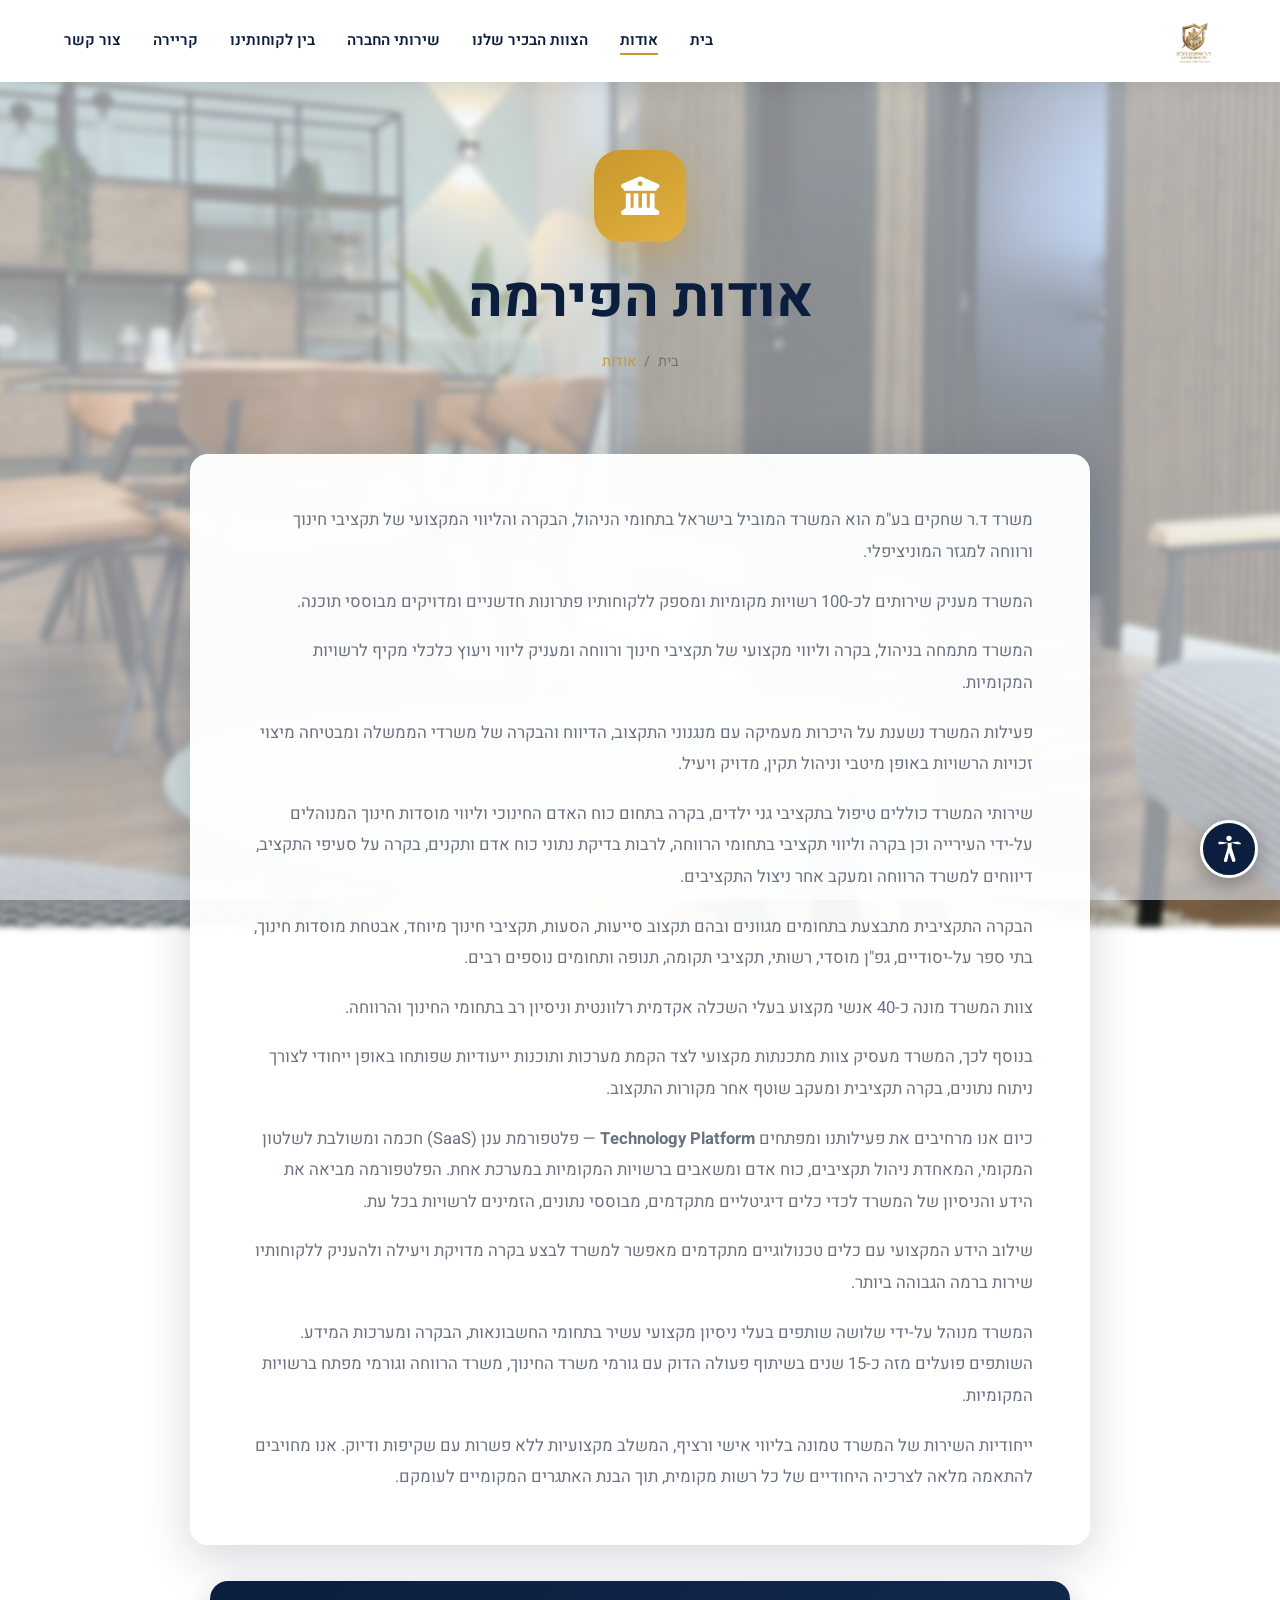
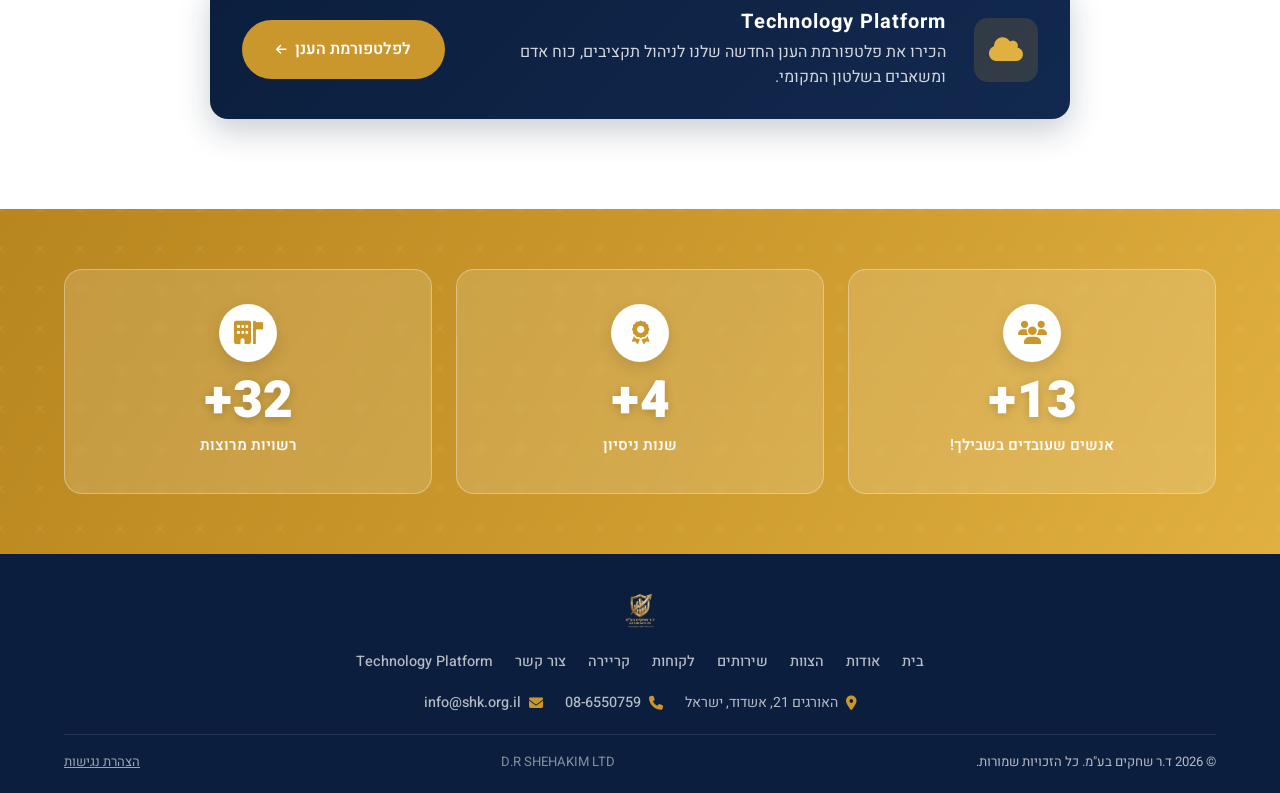
==== commit 65952136: "הוספת סקריפט עדכון בלחיצה אחת" ====
--- a/about.html
+++ b/about.html
@@ -7,6 +7,41 @@
   <link rel="stylesheet" href="css/style.css">
   <link rel="stylesheet" href="css/accessibility.css">
   <link rel="stylesheet" href="https://cdnjs.cloudflare.com/ajax/libs/font-awesome/6.5.0/css/all.min.css">
+  <style>
+    .platform-cta {
+      max-width: 860px;
+      margin: 36px auto 0;
+      display: flex;
+      align-items: center;
+      gap: 28px;
+      padding: 28px 32px;
+      border-radius: 18px;
+      background: linear-gradient(135deg, var(--navy) 0%, var(--navy-light) 100%);
+      box-shadow: 0 12px 32px rgba(11,30,61,.22);
+    }
+    .platform-cta-icon {
+      flex: 0 0 auto;
+      width: 64px; height: 64px;
+      display: flex; align-items: center; justify-content: center;
+      border-radius: 14px;
+      background: rgba(201,151,43,.18);
+      color: var(--gold-light);
+      font-size: 1.7rem;
+    }
+    .platform-cta-text { flex: 1; }
+    .platform-cta-text h3 {
+      color: #fff;
+      letter-spacing: 1px;
+      margin-bottom: 6px;
+      font-size: 1.25rem;
+    }
+    .platform-cta-text p { color: rgba(255,255,255,.82); margin: 0; line-height: 1.6; }
+    .platform-cta .btn { flex: 0 0 auto; white-space: nowrap; }
+    @media (max-width: 640px) {
+      .platform-cta { flex-direction: column; text-align: center; gap: 18px; padding: 28px 22px; }
+      .platform-cta-text p { font-size: .95rem; }
+    }
+  </style>
 </head>
 <body class="has-bg-blur">
 
@@ -60,9 +95,22 @@
       <p>הבקרה התקציבית מתבצעת בתחומים מגוונים ובהם תקצוב סייעות, הסעות, תקציבי חינוך מיוחד, אבטחת מוסדות חינוך, בתי ספר על-יסודיים, גפ"ן מוסדי, רשותי, תקציבי תקומה, תנופה ותחומים נוספים רבים.</p>
       <p>צוות המשרד מונה כ-40 אנשי מקצוע בעלי השכלה אקדמית רלוונטית וניסיון רב בתחומי החינוך והרווחה.</p>
       <p>בנוסף לכך, המשרד מעסיק צוות מתכנתות מקצועי לצד הקמת מערכות ותוכנות ייעודיות שפותחו באופן ייחודי לצורך ניתוח נתונים, בקרה תקציבית ומעקב שוטף אחר מקורות התקצוב.</p>
+      <p>כיום אנו מרחיבים את פעילותנו ומפתחים <strong>Technology Platform</strong> — פלטפורמת ענן (SaaS) חכמה ומשולבת לשלטון המקומי, המאחדת ניהול תקציבים, כוח אדם ומשאבים ברשויות המקומיות במערכת אחת. הפלטפורמה מביאה את הידע והניסיון של המשרד לכדי כלים דיגיטליים מתקדמים, מבוססי נתונים, הזמינים לרשויות בכל עת.</p>
       <p>שילוב הידע המקצועי עם כלים טכנולוגיים מתקדמים מאפשר למשרד לבצע בקרה מדויקת ויעילה ולהעניק ללקוחותיו שירות ברמה הגבוהה ביותר.</p>
       <p>המשרד מנוהל על-ידי שלושה שותפים בעלי ניסיון מקצועי עשיר בתחומי החשבונאות, הבקרה ומערכות המידע. השותפים פועלים מזה כ-15 שנים בשיתוף פעולה הדוק עם גורמי משרד החינוך, משרד הרווחה וגורמי מפתח ברשויות המקומיות.</p>
       <p>ייחודיות השירות של המשרד טמונה בליווי אישי ורציף, המשלב מקצועיות ללא פשרות עם שקיפות ודיוק. אנו מחויבים להתאמה מלאה לצרכיה היחודיים של כל רשות מקומית, תוך הבנת האתגרים המקומיים לעומקם.</p>
+    </div>
+
+    <!-- TECHNOLOGY PLATFORM CTA -->
+    <div class="platform-cta reveal">
+      <div class="platform-cta-icon"><i class="fa-solid fa-cloud"></i></div>
+      <div class="platform-cta-text">
+        <h3>Technology Platform</h3>
+        <p>הכירו את פלטפורמת הענן החדשה שלנו לניהול תקציבים, כוח אדם ומשאבים בשלטון המקומי.</p>
+      </div>
+      <a href="https://lp.tpshk.org.il" target="_blank" rel="noopener" class="btn btn-gold">
+        לפלטפורמת הענן <i class="fa-solid fa-arrow-left fa-xs"></i>
+      </a>
     </div>
   </div>
 </section>
@@ -95,6 +143,7 @@
           <li><a href="clients.html"><i class="fa-solid fa-chevron-left fa-xs"></i> לקוחות</a></li>
           <li><a href="careers.html"><i class="fa-solid fa-chevron-left fa-xs"></i> קריירה</a></li>
           <li><a href="contact.html"><i class="fa-solid fa-chevron-left fa-xs"></i> צור קשר</a></li>
+          <li><a href="https://lp.tpshk.org.il" target="_blank" rel="noopener"><i class="fa-solid fa-cloud fa-xs"></i> Technology Platform</a></li>
         </ul>
       </div>
       <div class="footer-col">
--- a/css/accessibility.css
+++ b/css/accessibility.css
@@ -229,70 +229,105 @@
    מצבי נגישות שמופעלים על <html> / <body>
    ========================================================= */
 
-/* גווני אפור (מונוכרום) */
-html.acc-grayscale { filter: grayscale(100%); }
-
-/* ניגודיות כהה */
-body.acc-dark,
-body.acc-dark .navbar,
-body.acc-dark .footer,
-body.acc-dark section,
-body.acc-dark .mobile-menu {
-  background: #000 !important;
-  color: #fff !important;
-}
-body.acc-dark * {
-  background-color: transparent !important;
+/* הערה: בכל מצבי הניגודיות אנו מחריגים את רכיב הנגישות עצמו
+   (.acc-widget והצאצאים שלו, וכן קישור הדילוג) כדי שהתפריט יישאר קריא */
+
+/* גווני אפור (מונוכרום) – על תוכן הדף בלבד, לא על התפריט */
+body.acc-grayscale > *:not(.acc-widget):not(.acc-skip-link) {
+  filter: grayscale(100%);
+}
+
+/* ---------- ניגודיות כהה ---------- */
+body.acc-dark { background: #000 !important; }
+body.acc-dark *:not(.acc-widget):not(.acc-widget *):not(.acc-skip-link) {
+  background-color: #000 !important;
+  background-image: none !important;
   color: #fff !important;
   border-color: #fff !important;
-}
-body.acc-dark a,
-body.acc-dark a * { color: #ffea00 !important; }
-body.acc-dark img,
-body.acc-dark video { opacity: .9; }
-body.acc-dark .btn,
-body.acc-dark .btn-gold,
-body.acc-dark .btn-submit,
-body.acc-dark button {
-  background: #ffea00 !important;
+  box-shadow: none !important;
+  text-shadow: none !important;
+}
+/* קישורים – צהוב בולט */
+body.acc-dark a:not(.acc-widget *):not(.acc-skip-link),
+body.acc-dark a:not(.acc-widget *) *:not(.acc-widget *) {
+  color: #ffea00 !important;
+}
+/* כפתורים – צהוב עם טקסט שחור, קריא */
+body.acc-dark .btn:not(.acc-widget *),
+body.acc-dark .btn-gold:not(.acc-widget *),
+body.acc-dark .btn-submit:not(.acc-widget *),
+body.acc-dark button:not(.acc-widget *):not(.acc-skip-link) {
+  background-color: #ffea00 !important;
   color: #000 !important;
   border: 2px solid #fff !important;
 }
-body.acc-dark .acc-panel,
-body.acc-dark .acc-panel * { background-color: initial; }
-
-/* ניגודיות בהירה */
-body.acc-light * {
+body.acc-dark .btn:not(.acc-widget *) *,
+body.acc-dark button:not(.acc-widget *) * { color: #000 !important; }
+body.acc-dark img:not(.acc-widget *) { opacity: .92; }
+
+/* ---------- ניגודיות בהירה ---------- */
+body.acc-light { background: #fff !important; }
+body.acc-light *:not(.acc-widget):not(.acc-widget *):not(.acc-skip-link) {
   background-color: #fff !important;
+  background-image: none !important;
   color: #000 !important;
   border-color: #000 !important;
-}
-body.acc-light a,
-body.acc-light a * { color: #00159c !important; text-decoration: underline !important; }
-body.acc-light img, body.acc-light video { filter: contrast(1.15); }
-body.acc-light .acc-panel,
-body.acc-light .acc-panel * { background-color: initial; }
-
-/* הדגשת קישורים */
-body.acc-links a:not(.acc-skip-link):not(.acc-toggle) {
+  box-shadow: none !important;
+  text-shadow: none !important;
+}
+/* קישורים – כחול כהה עם קו תחתון */
+body.acc-light a:not(.acc-widget *):not(.acc-skip-link),
+body.acc-light a:not(.acc-widget *) *:not(.acc-widget *) {
+  color: #00148c !important;
+  text-decoration: underline !important;
+}
+/* כפתורים – כהה עם טקסט לבן, קריא */
+body.acc-light .btn:not(.acc-widget *),
+body.acc-light .btn-gold:not(.acc-widget *),
+body.acc-light .btn-submit:not(.acc-widget *),
+body.acc-light button:not(.acc-widget *):not(.acc-skip-link) {
+  background-color: #0B1E3D !important;
+  color: #fff !important;
+  border: 2px solid #000 !important;
+}
+body.acc-light .btn:not(.acc-widget *) *,
+body.acc-light button:not(.acc-widget *) * { color: #fff !important; }
+body.acc-light img:not(.acc-widget *) { filter: contrast(1.1); }
+
+/* ---------- הדגשת קישורים ---------- */
+body.acc-links a:not(.acc-widget *):not(.acc-skip-link) {
   text-decoration: underline !important;
   text-underline-offset: 3px;
   outline: 2px solid #C9972B;
   outline-offset: 1px;
-  background: #fff8e6 !important;
+  background-color: #fff8e6 !important;
   color: #0B1E3D !important;
   border-radius: 3px;
 }
-
-/* הדגשת כותרות */
-body.acc-titles h1,
-body.acc-titles h2,
-body.acc-titles h3,
-body.acc-titles h4,
-body.acc-titles h5 {
-  outline: 2px dashed #C9972B;
+body.acc-links a:not(.acc-widget *) * { color: #0B1E3D !important; }
+
+/* ---------- הדגשת כותרות (כולל כפיית טקסט כהה כדי שלא ייעלם) ---------- */
+body.acc-titles h1:not(.acc-widget *),
+body.acc-titles h2:not(.acc-widget *),
+body.acc-titles h3:not(.acc-widget *),
+body.acc-titles h4:not(.acc-widget *),
+body.acc-titles h5:not(.acc-widget *) {
+  outline: 3px solid #C9972B;
   outline-offset: 3px;
-  background: #fff8e6 !important;
+  background-color: #fff8e6 !important;
+  color: #0B1E3D !important;
+  -webkit-text-fill-color: #0B1E3D !important;
+  text-shadow: none !important;
+  border-radius: 4px;
+  padding: 2px 6px;
+}
+body.acc-titles h1:not(.acc-widget *) *,
+body.acc-titles h2:not(.acc-widget *) *,
+body.acc-titles h3:not(.acc-widget *) *,
+body.acc-titles h4:not(.acc-widget *) *,
+body.acc-titles h5:not(.acc-widget *) * {
+  color: #0B1E3D !important;
+  -webkit-text-fill-color: #0B1E3D !important;
 }
 
 /* גופן קריא */
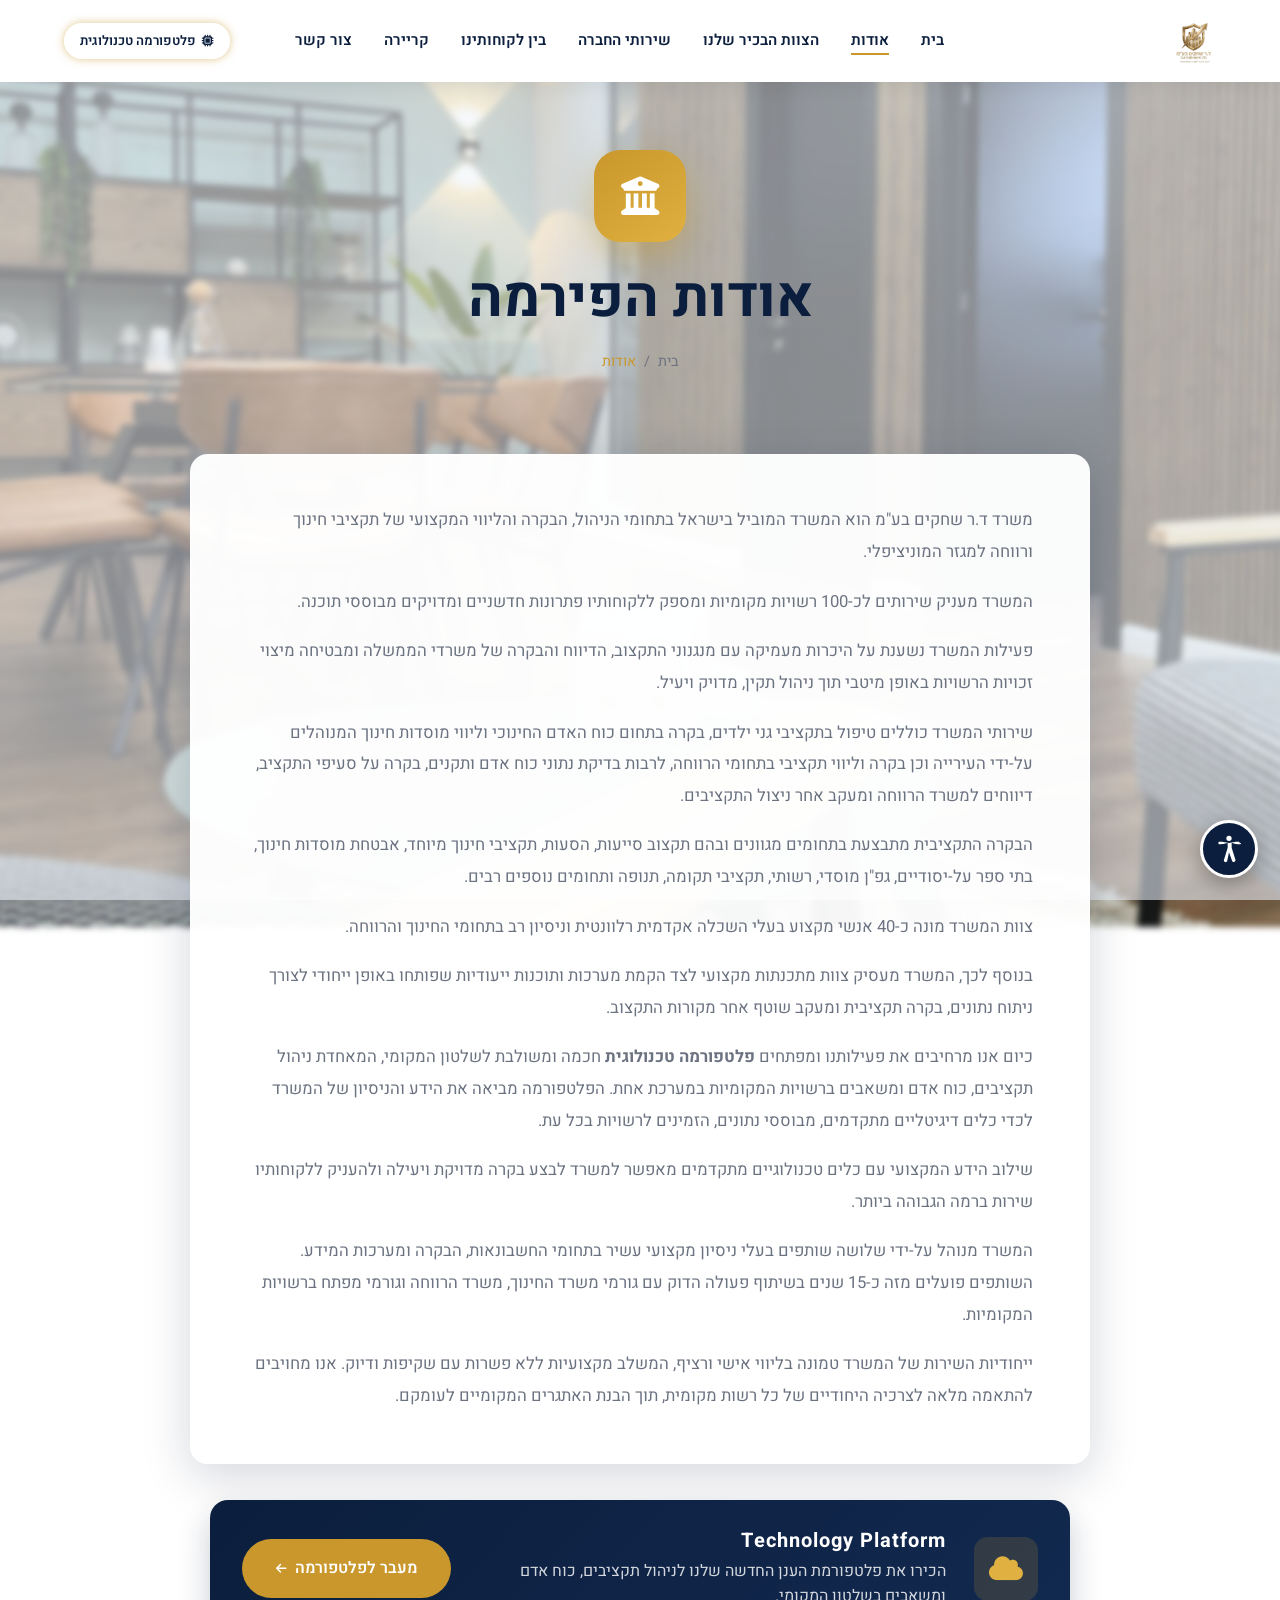
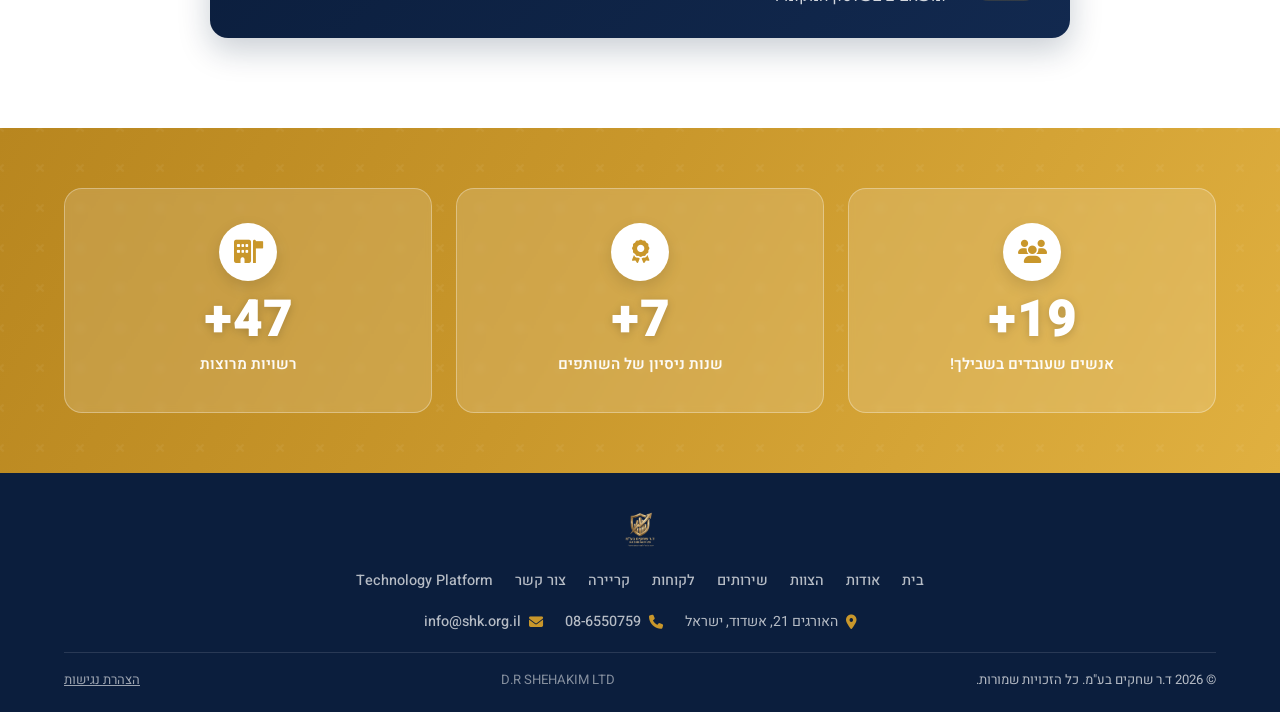
==== commit 2659b464: "עדכון אתר לקראת חיבור דומיין tpshk.org.il" ====
--- a/about.html
+++ b/about.html
@@ -59,6 +59,7 @@
       <li><a href="clients.html">בין לקוחותינו</a></li>
       <li><a href="careers.html">קריירה</a></li>
       <li><a href="contact.html">צור קשר</a></li>
+      <li class="nav-cta-item"><a href="https://lp.tpshk.org.il" target="_blank" rel="noopener" class="nav-cta"><i class="fa-solid fa-microchip"></i> פלטפורמה טכנולוגית</a></li>
     </ul>
     <button class="hamburger" id="hamburger" aria-label="תפריט"><span></span><span></span><span></span></button>
   </div>
@@ -68,6 +69,7 @@
   <a href="index.html">בית</a><a href="about.html">אודות</a><a href="team.html">הצוות הבכיר שלנו</a>
   <a href="services.html">שירותי החברה</a><a href="clients.html">בין לקוחותינו</a>
   <a href="careers.html">קריירה</a><a href="contact.html">צור קשר</a>
+  <a href="https://lp.tpshk.org.il" target="_blank" rel="noopener" class="nav-cta">פלטפורמה טכנולוגית</a>
 </div>
 
 <!-- CLEAN HERO OVER BLURRED BG -->
@@ -89,13 +91,12 @@
     <div class="about-text-card reveal">
       <p>משרד ד.ר שחקים בע"מ הוא המשרד המוביל בישראל בתחומי הניהול, הבקרה והליווי המקצועי של תקציבי חינוך ורווחה למגזר המוניציפלי.</p>
       <p>המשרד מעניק שירותים לכ-100 רשויות מקומיות ומספק ללקוחותיו פתרונות חדשניים ומדויקים מבוססי תוכנה.</p>
-      <p>המשרד מתמחה בניהול, בקרה וליווי מקצועי של תקציבי חינוך ורווחה ומעניק ליווי ויעוץ כלכלי מקיף לרשויות המקומיות.</p>
-      <p>פעילות המשרד נשענת על היכרות מעמיקה עם מנגנוני התקצוב, הדיווח והבקרה של משרדי הממשלה ומבטיחה מיצוי זכויות הרשויות באופן מיטבי וניהול תקין, מדויק ויעיל.</p>
+      <p>פעילות המשרד נשענת על היכרות מעמיקה עם מנגנוני התקצוב, הדיווח והבקרה של משרדי הממשלה ומבטיחה מיצוי זכויות הרשויות באופן מיטבי תוך ניהול תקין, מדויק ויעיל.</p>
       <p>שירותי המשרד כוללים טיפול בתקציבי גני ילדים, בקרה בתחום כוח האדם החינוכי וליווי מוסדות חינוך המנוהלים על-ידי העירייה וכן בקרה וליווי תקציבי בתחומי הרווחה, לרבות בדיקת נתוני כוח אדם ותקנים, בקרה על סעיפי התקציב, דיווחים למשרד הרווחה ומעקב אחר ניצול התקציבים.</p>
       <p>הבקרה התקציבית מתבצעת בתחומים מגוונים ובהם תקצוב סייעות, הסעות, תקציבי חינוך מיוחד, אבטחת מוסדות חינוך, בתי ספר על-יסודיים, גפ"ן מוסדי, רשותי, תקציבי תקומה, תנופה ותחומים נוספים רבים.</p>
       <p>צוות המשרד מונה כ-40 אנשי מקצוע בעלי השכלה אקדמית רלוונטית וניסיון רב בתחומי החינוך והרווחה.</p>
       <p>בנוסף לכך, המשרד מעסיק צוות מתכנתות מקצועי לצד הקמת מערכות ותוכנות ייעודיות שפותחו באופן ייחודי לצורך ניתוח נתונים, בקרה תקציבית ומעקב שוטף אחר מקורות התקצוב.</p>
-      <p>כיום אנו מרחיבים את פעילותנו ומפתחים <strong>Technology Platform</strong> — פלטפורמת ענן (SaaS) חכמה ומשולבת לשלטון המקומי, המאחדת ניהול תקציבים, כוח אדם ומשאבים ברשויות המקומיות במערכת אחת. הפלטפורמה מביאה את הידע והניסיון של המשרד לכדי כלים דיגיטליים מתקדמים, מבוססי נתונים, הזמינים לרשויות בכל עת.</p>
+      <p>כיום אנו מרחיבים את פעילותנו ומפתחים <strong>פלטפורמה טכנולוגית</strong> חכמה ומשולבת לשלטון המקומי, המאחדת ניהול תקציבים, כוח אדם ומשאבים ברשויות המקומיות במערכת אחת. הפלטפורמה מביאה את הידע והניסיון של המשרד לכדי כלים דיגיטליים מתקדמים, מבוססי נתונים, הזמינים לרשויות בכל עת.</p>
       <p>שילוב הידע המקצועי עם כלים טכנולוגיים מתקדמים מאפשר למשרד לבצע בקרה מדויקת ויעילה ולהעניק ללקוחותיו שירות ברמה הגבוהה ביותר.</p>
       <p>המשרד מנוהל על-ידי שלושה שותפים בעלי ניסיון מקצועי עשיר בתחומי החשבונאות, הבקרה ומערכות המידע. השותפים פועלים מזה כ-15 שנים בשיתוף פעולה הדוק עם גורמי משרד החינוך, משרד הרווחה וגורמי מפתח ברשויות המקומיות.</p>
       <p>ייחודיות השירות של המשרד טמונה בליווי אישי ורציף, המשלב מקצועיות ללא פשרות עם שקיפות ודיוק. אנו מחויבים להתאמה מלאה לצרכיה היחודיים של כל רשות מקומית, תוך הבנת האתגרים המקומיים לעומקם.</p>
@@ -109,7 +110,7 @@
         <p>הכירו את פלטפורמת הענן החדשה שלנו לניהול תקציבים, כוח אדם ומשאבים בשלטון המקומי.</p>
       </div>
       <a href="https://lp.tpshk.org.il" target="_blank" rel="noopener" class="btn btn-gold">
-        לפלטפורמת הענן <i class="fa-solid fa-arrow-left fa-xs"></i>
+        מעבר לפלטפורמה <i class="fa-solid fa-arrow-left fa-xs"></i>
       </a>
     </div>
   </div>
@@ -120,7 +121,7 @@
   <div class="container">
     <div class="stats-grid reveal-grid" style="grid-template-columns:repeat(3,1fr)">
       <div class="stat-item"><div class="stat-ico"><i class="fa-solid fa-users"></i></div><div class="stat-number"><span class="count-up" data-target="40" data-suffix="+">40+</span></div><div class="stat-label">אנשים שעובדים בשבילך!</div></div>
-      <div class="stat-item"><div class="stat-ico"><i class="fa-solid fa-award"></i></div><div class="stat-number"><span class="count-up" data-target="15" data-suffix="+">15+</span></div><div class="stat-label">שנות ניסיון</div></div>
+      <div class="stat-item"><div class="stat-ico"><i class="fa-solid fa-award"></i></div><div class="stat-number"><span class="count-up" data-target="15" data-suffix="+">15+</span></div><div class="stat-label">שנות ניסיון של השותפים</div></div>
       <div class="stat-item"><div class="stat-ico"><i class="fa-solid fa-building-flag"></i></div><div class="stat-number"><span class="count-up" data-target="100" data-suffix="+">100+</span></div><div class="stat-label">רשויות מרוצות</div></div>
     </div>
   </div>
--- a/css/style.css
+++ b/css/style.css
@@ -181,6 +181,50 @@
 .nav-links a:hover { color: var(--gold); }
 .navbar.scrolled .nav-links a:hover { color: var(--gold); }
 
+/* --- Technology Platform highlighted nav tab --- */
+.nav-links .nav-cta-item {
+  margin-inline-start: 14px;
+  padding-inline-start: 18px;
+  border-inline-start: 1px solid rgba(255,255,255,.28);
+}
+.navbar.scrolled .nav-links .nav-cta-item { border-inline-start-color: rgba(11,30,61,.15); }
+.nav-links a.nav-cta {
+  display: inline-flex;
+  align-items: center;
+  gap: 6px;
+  padding: 6px 15px;
+  font-size: .82rem;
+  border-radius: 50px;
+  color: #fff;
+  background: transparent;
+  border: 1.5px solid #fff;
+  box-shadow: 0 0 9px rgba(201,151,43,.55);
+  animation: ctaGlow 2.6s ease-in-out infinite;
+}
+.navbar.scrolled .nav-links a.nav-cta { color: var(--gold); border-color: var(--gold); }
+.nav-links a.nav-cta::after { display: none; }
+.nav-links a.nav-cta:hover {
+  color: #fff;
+  transform: translateY(-2px);
+  box-shadow: 0 0 18px rgba(201,151,43,.95);
+}
+.navbar.scrolled .nav-links a.nav-cta:hover { color: var(--gold); }
+.nav-links a.nav-cta i { font-size: .9em; }
+@keyframes ctaGlow {
+  0%, 100% { box-shadow: 0 0 8px rgba(201,151,43,.45); }
+  50%      { box-shadow: 0 0 17px rgba(201,151,43,.85); }
+}
+/* mobile menu variant */
+.mobile-menu a.nav-cta {
+  margin-top: 8px;
+  padding: 12px 30px;
+  border-radius: 50px;
+  color: #fff;
+  background: linear-gradient(135deg, var(--gold) 0%, var(--gold-light) 100%);
+  box-shadow: 0 6px 18px rgba(201,151,43,.45);
+}
+.mobile-menu a.nav-cta:hover { color: #fff; }
+
 /* Mobile nav */
 .hamburger {
   display: none;
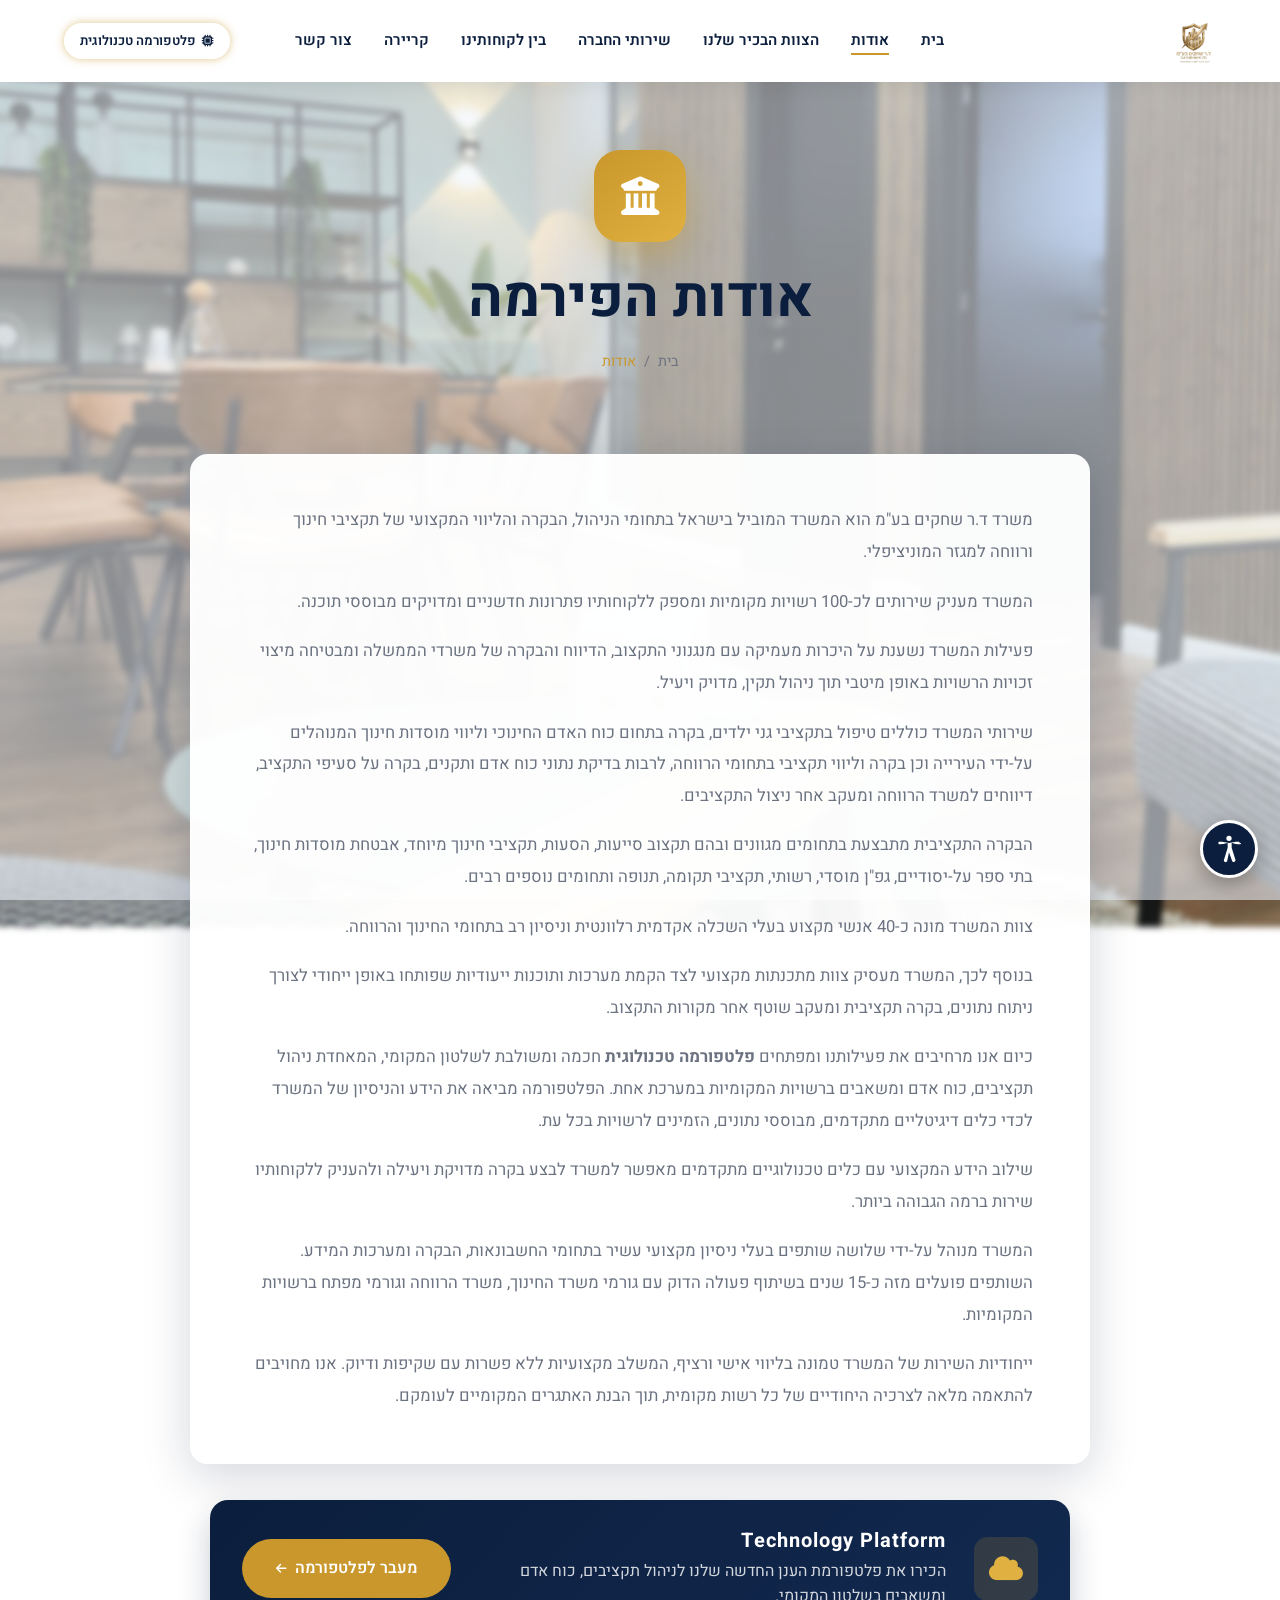
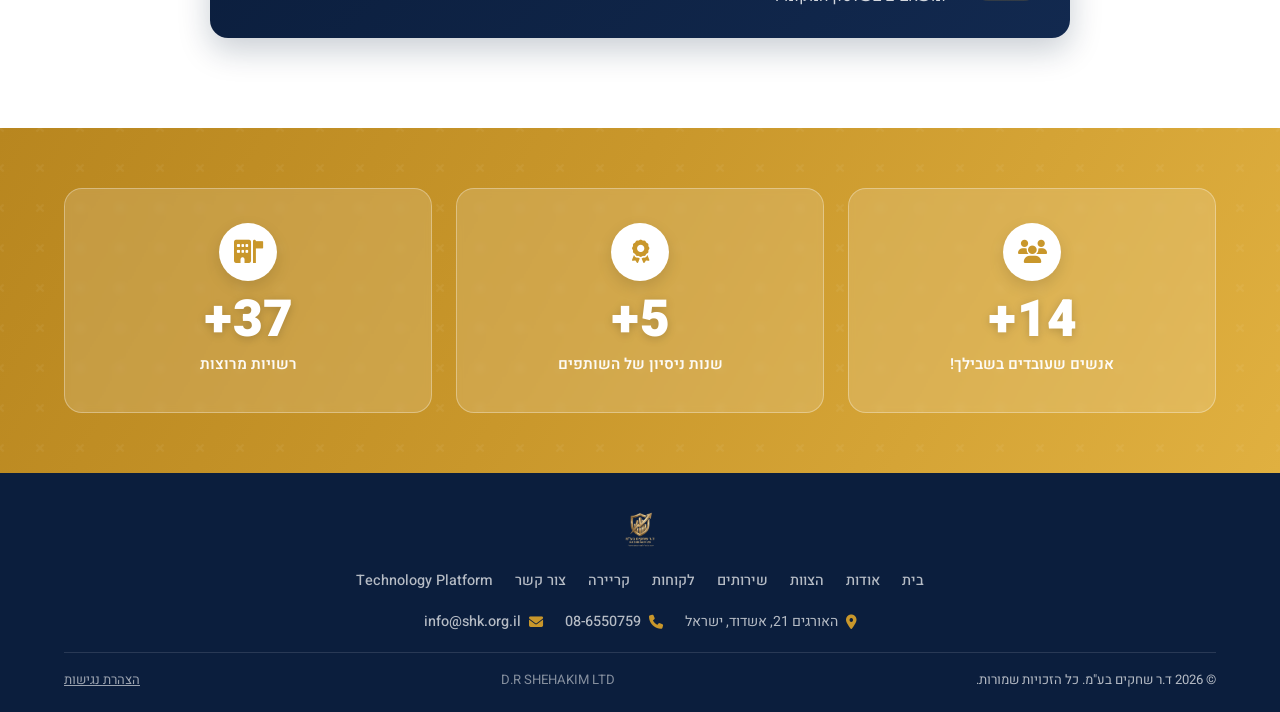
==== commit e3e2baab: "כתובות נקיות — הסרת סיומת .html מכל קישורי הניווט + התאמת לוגיקת עמוד פעיל" ====
--- a/about.html
+++ b/about.html
@@ -50,15 +50,15 @@
 
 <nav class="navbar" id="navbar">
   <div class="container navbar-inner">
-    <a href="index.html" class="logo"><img src="לוגו שחקים.png" alt="ד.ר שחקים"></a>
+    <a href="/" class="logo"><img src="לוגו שחקים.png" alt="ד.ר שחקים"></a>
     <ul class="nav-links">
-      <li><a href="index.html">בית</a></li>
-      <li><a href="about.html" class="active">אודות</a></li>
-      <li><a href="team.html">הצוות הבכיר שלנו</a></li>
-      <li><a href="services.html">שירותי החברה</a></li>
-      <li><a href="clients.html">בין לקוחותינו</a></li>
-      <li><a href="careers.html">קריירה</a></li>
-      <li><a href="contact.html">צור קשר</a></li>
+      <li><a href="/">בית</a></li>
+      <li><a href="about" class="active">אודות</a></li>
+      <li><a href="team">הצוות הבכיר שלנו</a></li>
+      <li><a href="services">שירותי החברה</a></li>
+      <li><a href="clients">בין לקוחותינו</a></li>
+      <li><a href="careers">קריירה</a></li>
+      <li><a href="contact">צור קשר</a></li>
       <li class="nav-cta-item"><a href="https://lp.tpshk.org.il" target="_blank" rel="noopener" class="nav-cta"><i class="fa-solid fa-microchip"></i> פלטפורמה טכנולוגית</a></li>
     </ul>
     <button class="hamburger" id="hamburger" aria-label="תפריט"><span></span><span></span><span></span></button>
@@ -66,9 +66,9 @@
 </nav>
 <div class="mobile-menu" id="mobileMenu">
   <button class="close-menu" id="closeMenu">×</button>
-  <a href="index.html">בית</a><a href="about.html">אודות</a><a href="team.html">הצוות הבכיר שלנו</a>
-  <a href="services.html">שירותי החברה</a><a href="clients.html">בין לקוחותינו</a>
-  <a href="careers.html">קריירה</a><a href="contact.html">צור קשר</a>
+  <a href="/">בית</a><a href="about">אודות</a><a href="team">הצוות הבכיר שלנו</a>
+  <a href="services">שירותי החברה</a><a href="clients">בין לקוחותינו</a>
+  <a href="careers">קריירה</a><a href="contact">צור קשר</a>
   <a href="https://lp.tpshk.org.il" target="_blank" rel="noopener" class="nav-cta">פלטפורמה טכנולוגית</a>
 </div>
 
@@ -78,7 +78,7 @@
     <div class="detail-hero-icon"><i class="fa-solid fa-building-columns"></i></div>
     <h1>אודות הפירמה</h1>
     <div class="breadcrumb">
-      <a href="index.html">בית</a>
+      <a href="/">בית</a>
       <span class="sep">/</span>
       <span>אודות</span>
     </div>
@@ -137,13 +137,13 @@
       <div class="footer-col">
         <h5>ניווט מהיר</h5>
         <ul>
-          <li><a href="index.html"><i class="fa-solid fa-chevron-left fa-xs"></i> בית</a></li>
-          <li><a href="about.html"><i class="fa-solid fa-chevron-left fa-xs"></i> אודות</a></li>
-          <li><a href="team.html"><i class="fa-solid fa-chevron-left fa-xs"></i> הצוות</a></li>
-          <li><a href="services.html"><i class="fa-solid fa-chevron-left fa-xs"></i> שירותים</a></li>
-          <li><a href="clients.html"><i class="fa-solid fa-chevron-left fa-xs"></i> לקוחות</a></li>
-          <li><a href="careers.html"><i class="fa-solid fa-chevron-left fa-xs"></i> קריירה</a></li>
-          <li><a href="contact.html"><i class="fa-solid fa-chevron-left fa-xs"></i> צור קשר</a></li>
+          <li><a href="/"><i class="fa-solid fa-chevron-left fa-xs"></i> בית</a></li>
+          <li><a href="about"><i class="fa-solid fa-chevron-left fa-xs"></i> אודות</a></li>
+          <li><a href="team"><i class="fa-solid fa-chevron-left fa-xs"></i> הצוות</a></li>
+          <li><a href="services"><i class="fa-solid fa-chevron-left fa-xs"></i> שירותים</a></li>
+          <li><a href="clients"><i class="fa-solid fa-chevron-left fa-xs"></i> לקוחות</a></li>
+          <li><a href="careers"><i class="fa-solid fa-chevron-left fa-xs"></i> קריירה</a></li>
+          <li><a href="contact"><i class="fa-solid fa-chevron-left fa-xs"></i> צור קשר</a></li>
           <li><a href="https://lp.tpshk.org.il" target="_blank" rel="noopener"><i class="fa-solid fa-cloud fa-xs"></i> Technology Platform</a></li>
         </ul>
       </div>
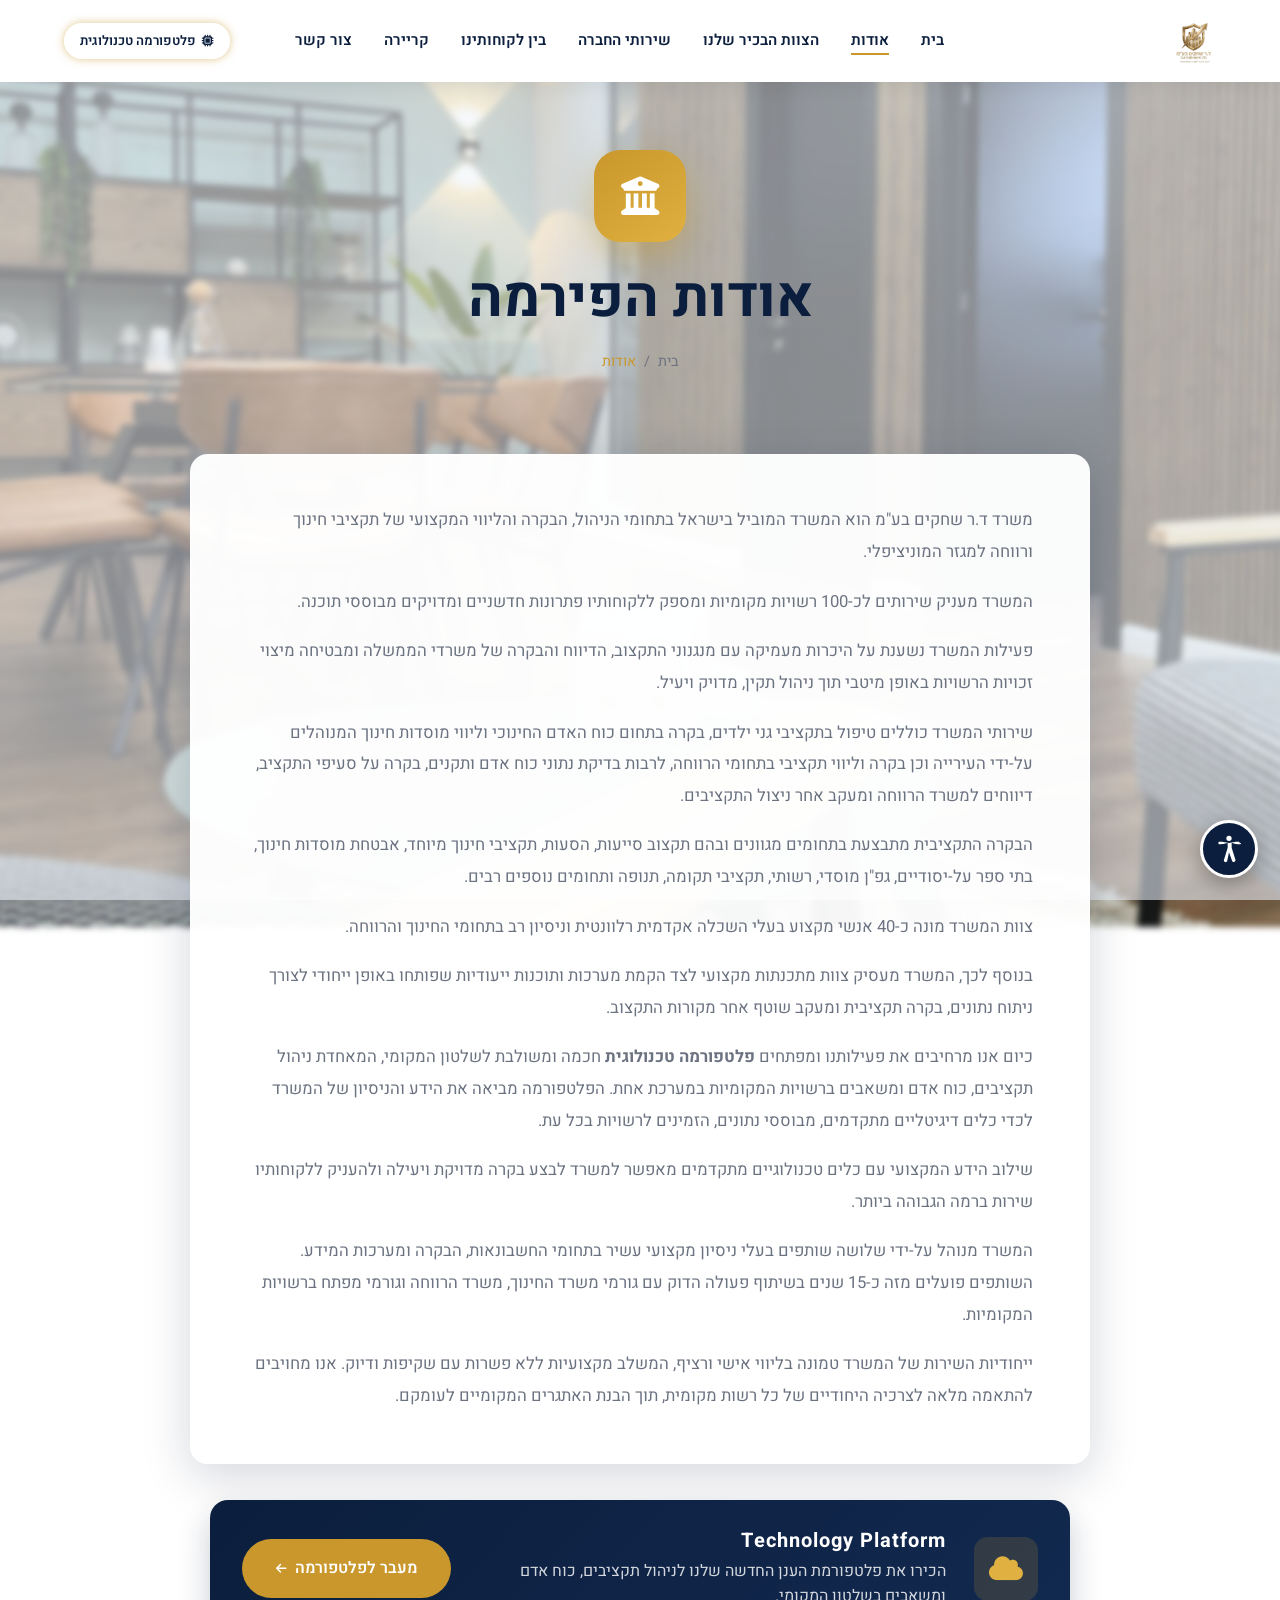
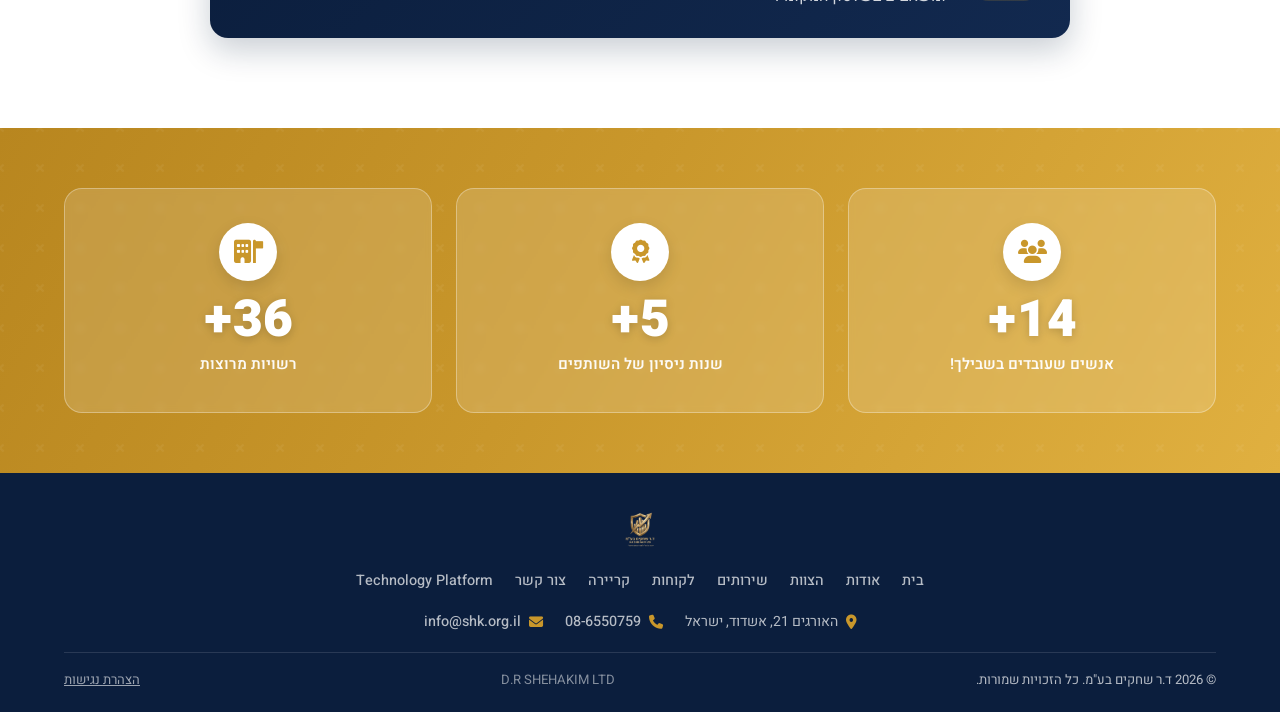
==== commit 01cb189e: "הוספת favicon — מגן הלוגו בלבד (בלי כיתוב) בלשונית הדפדפן בכל הדפים" ====
--- a/about.html
+++ b/about.html
@@ -3,6 +3,9 @@
 <head>
   <meta charset="UTF-8">
   <meta name="viewport" content="width=device-width, initial-scale=1.0">
+  <link rel="icon" type="image/png" sizes="32x32" href="favicon.png">
+  <link rel="icon" href="favicon.ico" sizes="any">
+  <link rel="apple-touch-icon" href="apple-touch-icon.png">
   <title>אודות | ד.ר שחקים</title>
   <link rel="stylesheet" href="css/style.css">
   <link rel="stylesheet" href="css/accessibility.css">
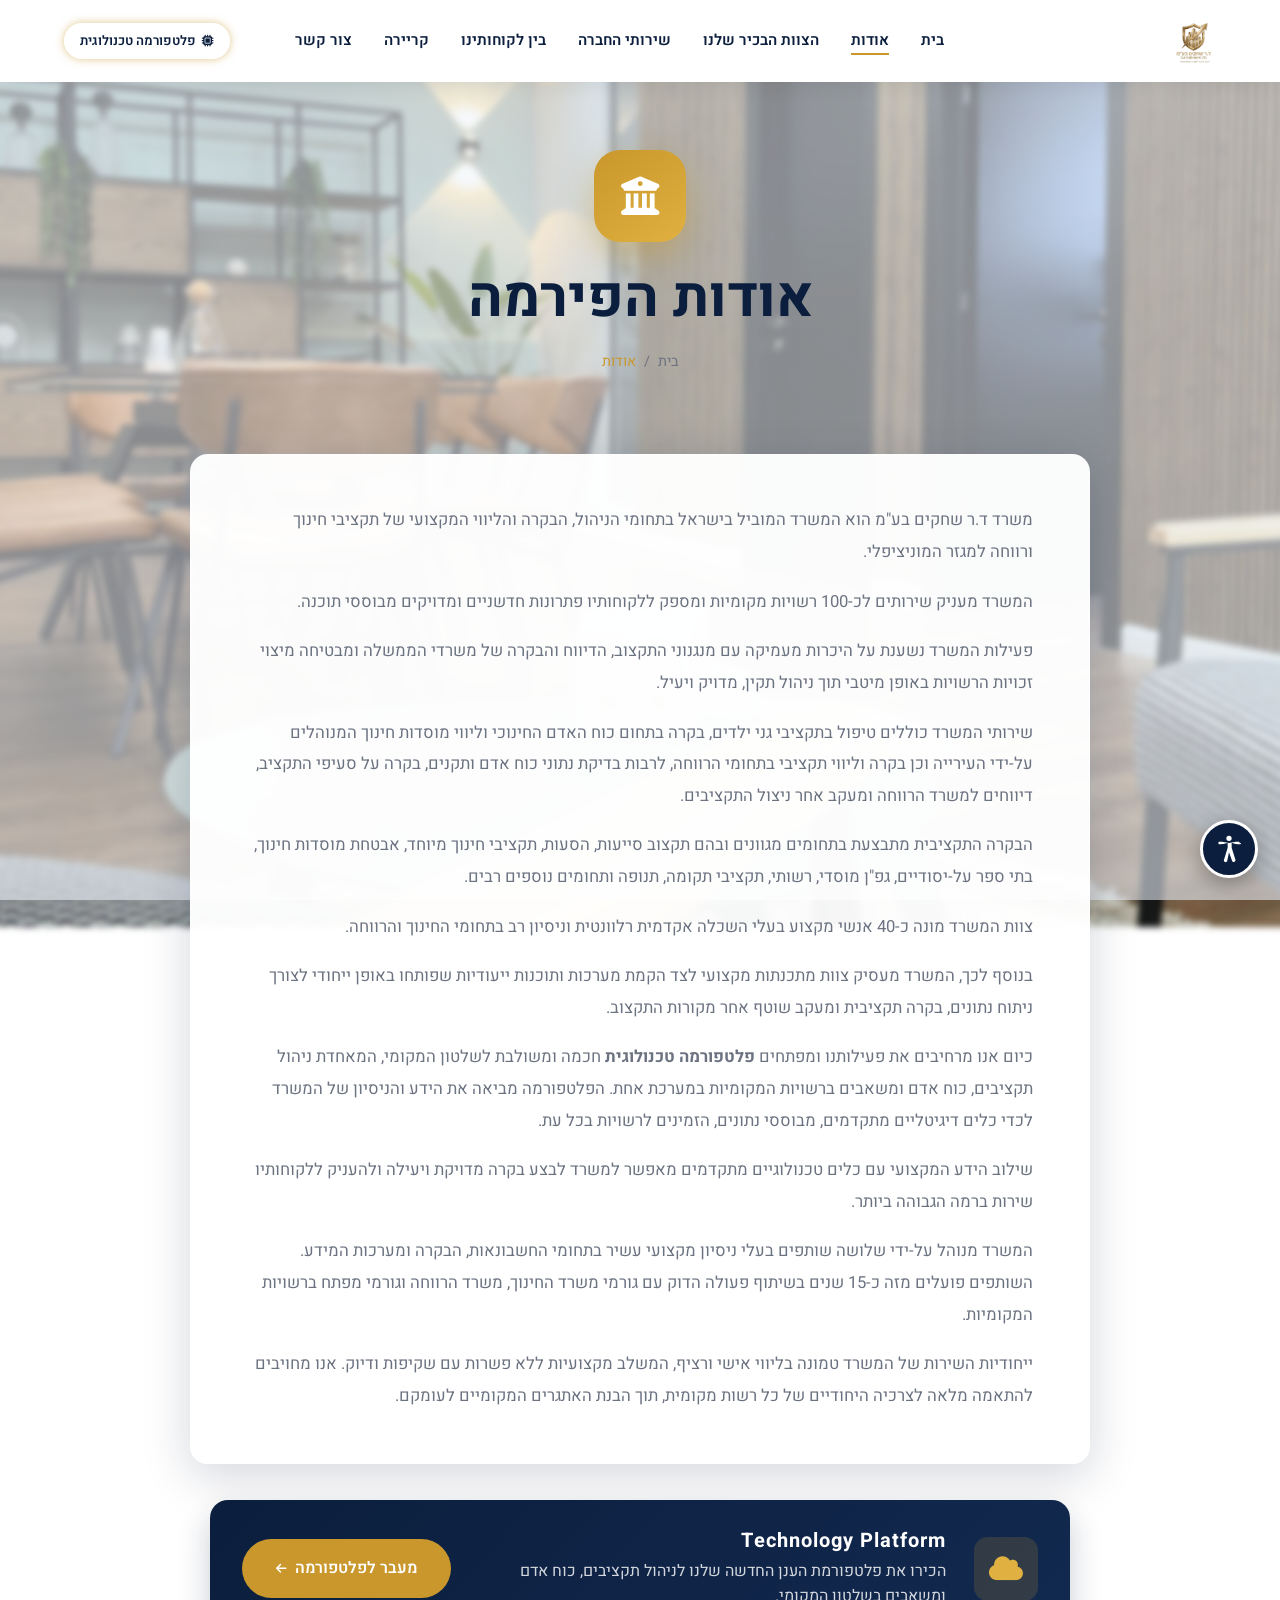
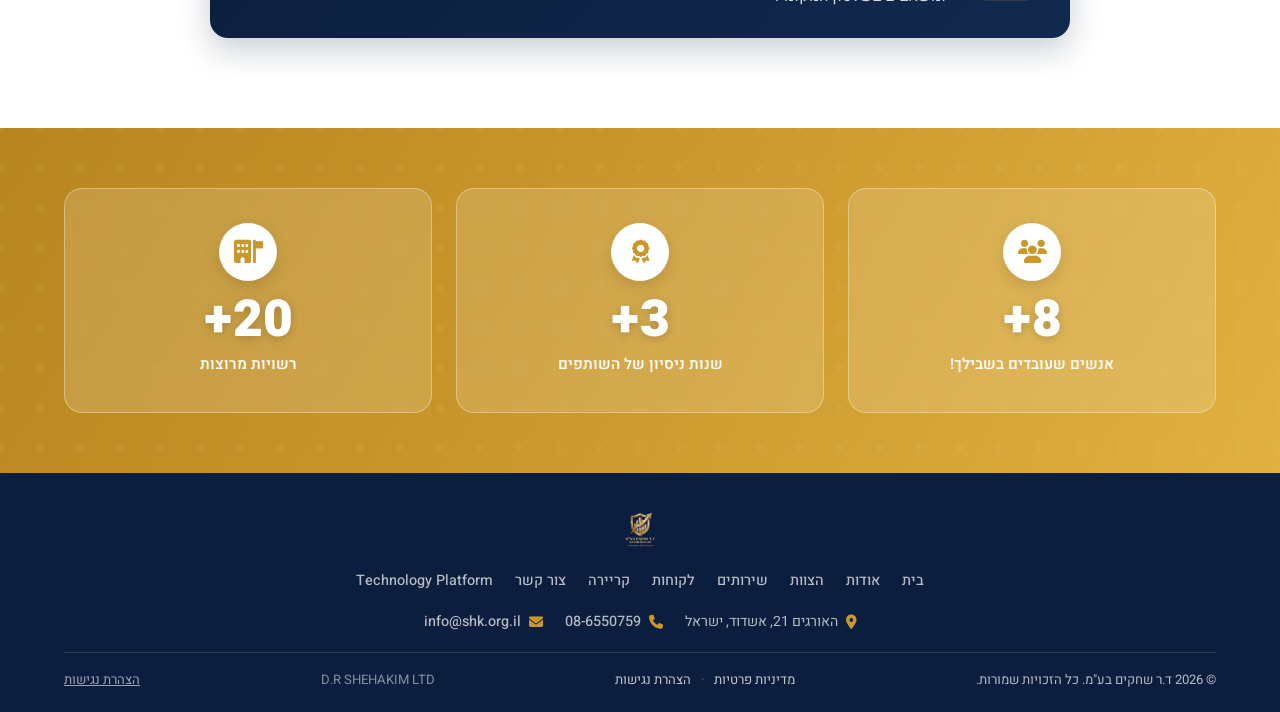
==== commit 120d2399: "הוספת מדיניות פרטיות: דף חדש, קישור בכותרת התחתונה בכל הדפים, ואישור חובה בטפסים" ====
--- a/about.html
+++ b/about.html
@@ -162,6 +162,11 @@
     <hr class="footer-divider">
     <div class="footer-bottom">
       <div>© 2026 ד.ר שחקים בע"מ. כל הזכויות שמורות.</div>
+      <div class="footer-legal">
+        <a href="מדיניות-פרטיות">מדיניות פרטיות</a>
+        <span class="sep">·</span>
+        <a href="הצהרת-נגישות">הצהרת נגישות</a>
+      </div>
       <div class="footer-bottom-right">D.R SHEHAKIM LTD</div>
     </div>
   </div>
--- a/css/style.css
+++ b/css/style.css
@@ -922,6 +922,32 @@
   gap: 8px;
 }
 .footer-bottom-right { color: rgba(255,255,255,.5); }
+.footer-legal { display: flex; align-items: center; gap: 10px; }
+.footer-legal a { color: rgba(255,255,255,.75); text-decoration: none; transition: var(--transition); }
+.footer-legal a:hover { color: var(--gold); }
+.footer-legal .sep { color: rgba(255,255,255,.3); }
+
+/* אישור מדיניות פרטיות בטפסים */
+.form-consent {
+  display: flex;
+  align-items: flex-start;
+  gap: 9px;
+  margin: 2px 0 18px;
+  font-size: .85rem;
+  line-height: 1.6;
+  color: var(--gray);
+}
+.form-consent input[type="checkbox"] {
+  width: 17px;
+  height: 17px;
+  margin-top: 2px;
+  flex-shrink: 0;
+  accent-color: var(--gold);
+  cursor: pointer;
+}
+.form-consent label { cursor: pointer; }
+.form-consent a { color: var(--navy); font-weight: 700; text-decoration: underline; }
+.form-consent a:hover { color: var(--gold); }
 
 /* =========================================
    ANIMATIONS
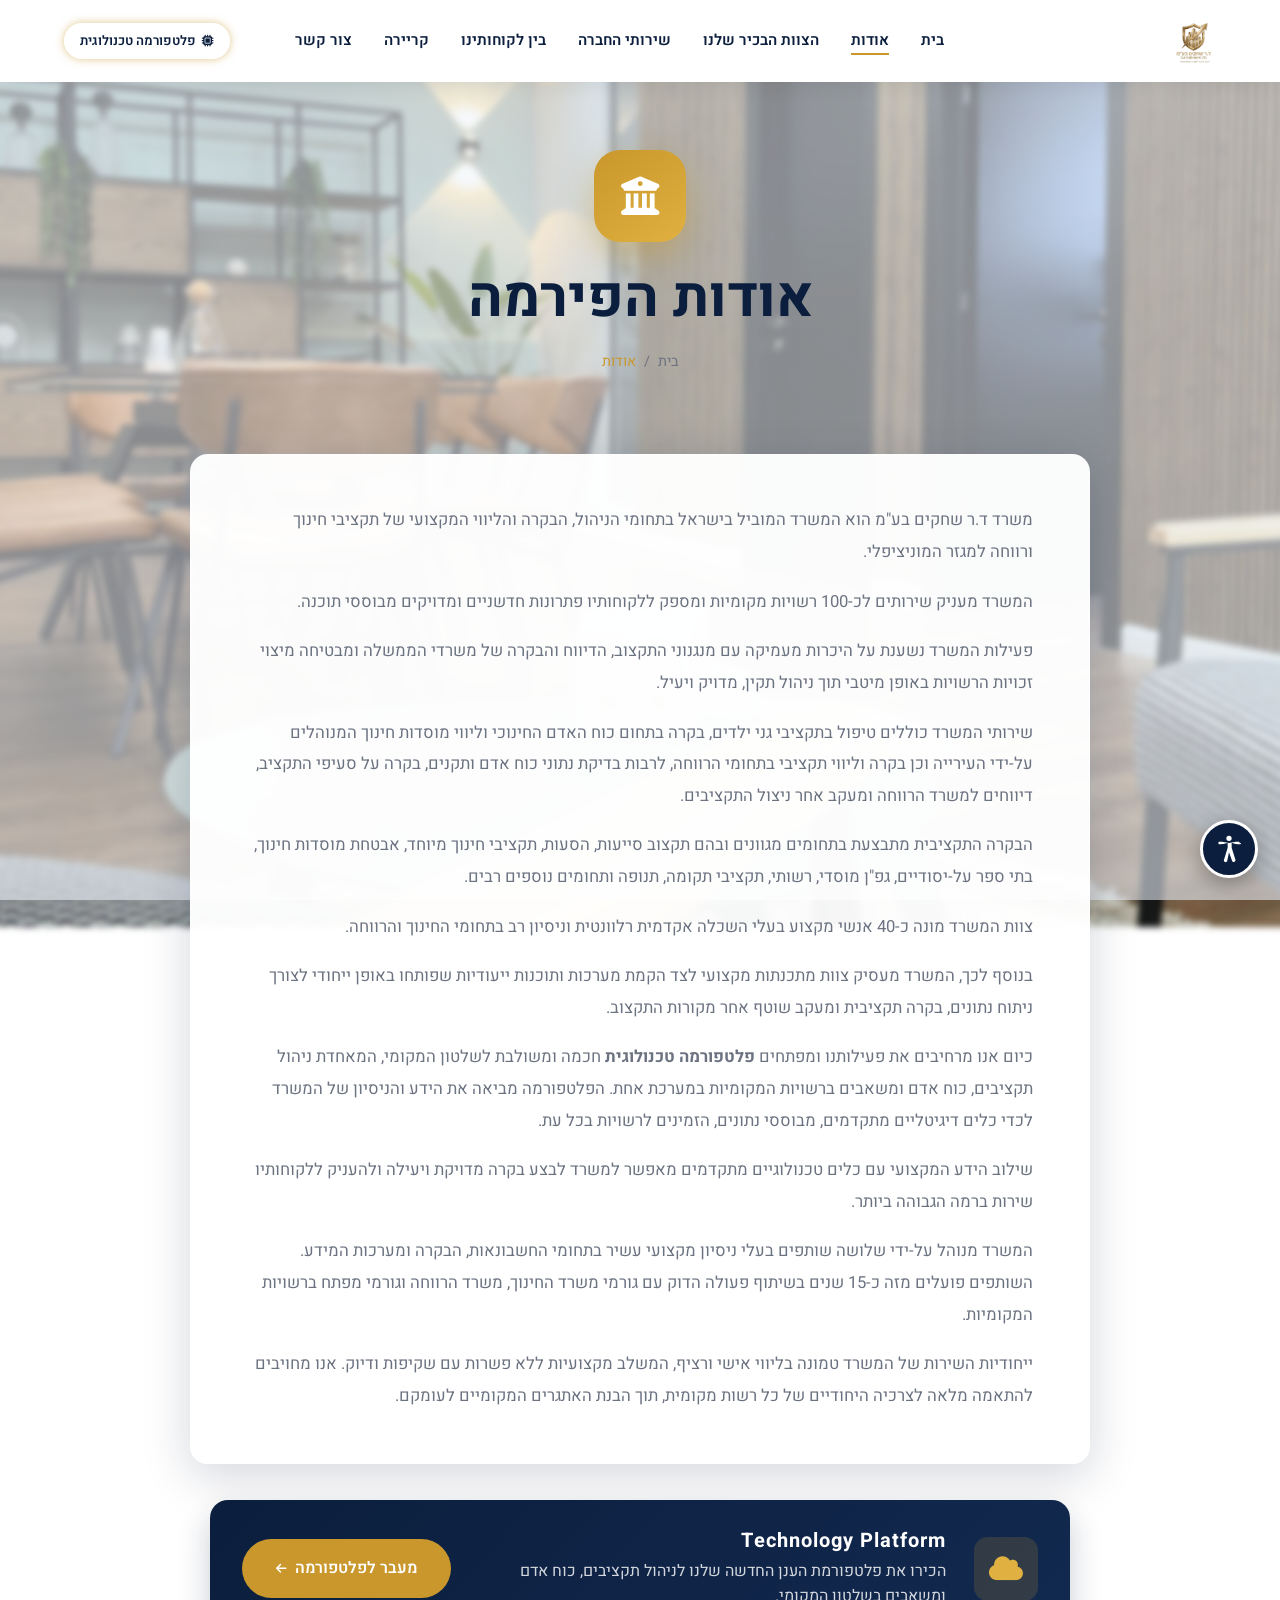
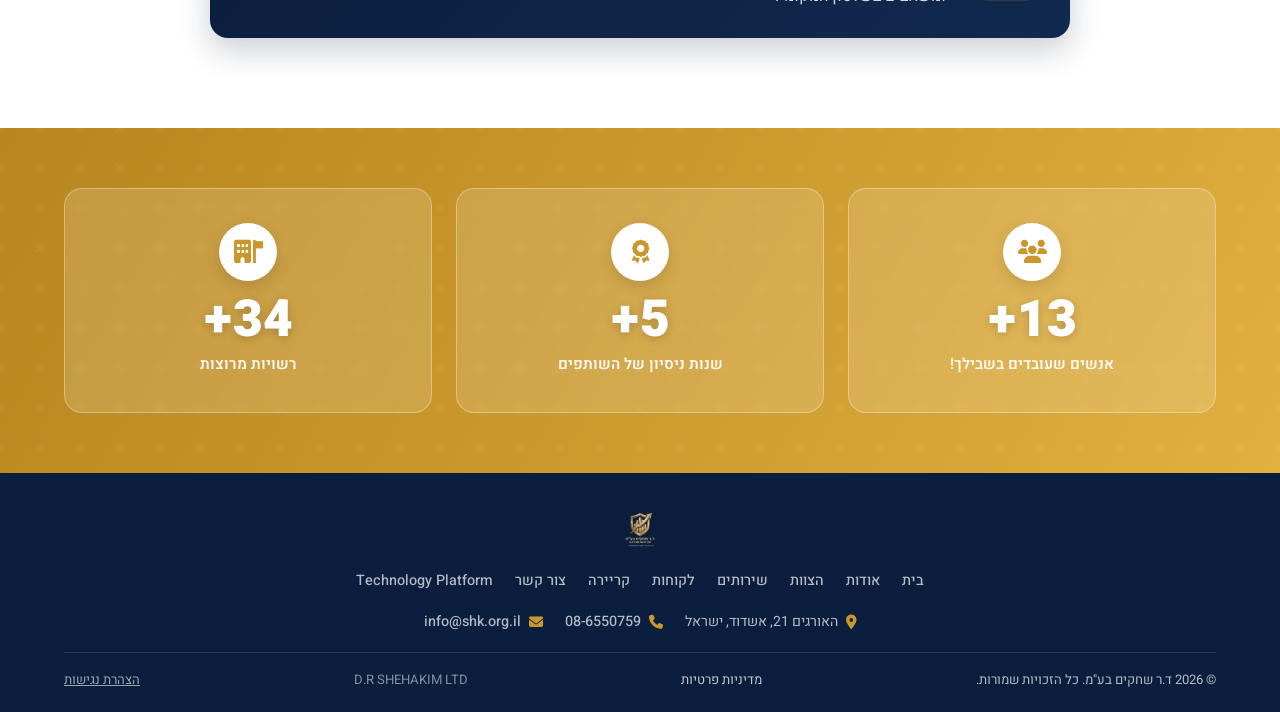
==== commit 4893d055: "הסרת כפילות הצהרת נגישות בפוטר — נשאר רק מדיניות פרטיות ב-footer-legal" ====
--- a/about.html
+++ b/about.html
@@ -164,8 +164,6 @@
       <div>© 2026 ד.ר שחקים בע"מ. כל הזכויות שמורות.</div>
       <div class="footer-legal">
         <a href="מדיניות-פרטיות">מדיניות פרטיות</a>
-        <span class="sep">·</span>
-        <a href="הצהרת-נגישות">הצהרת נגישות</a>
       </div>
       <div class="footer-bottom-right">D.R SHEHAKIM LTD</div>
     </div>
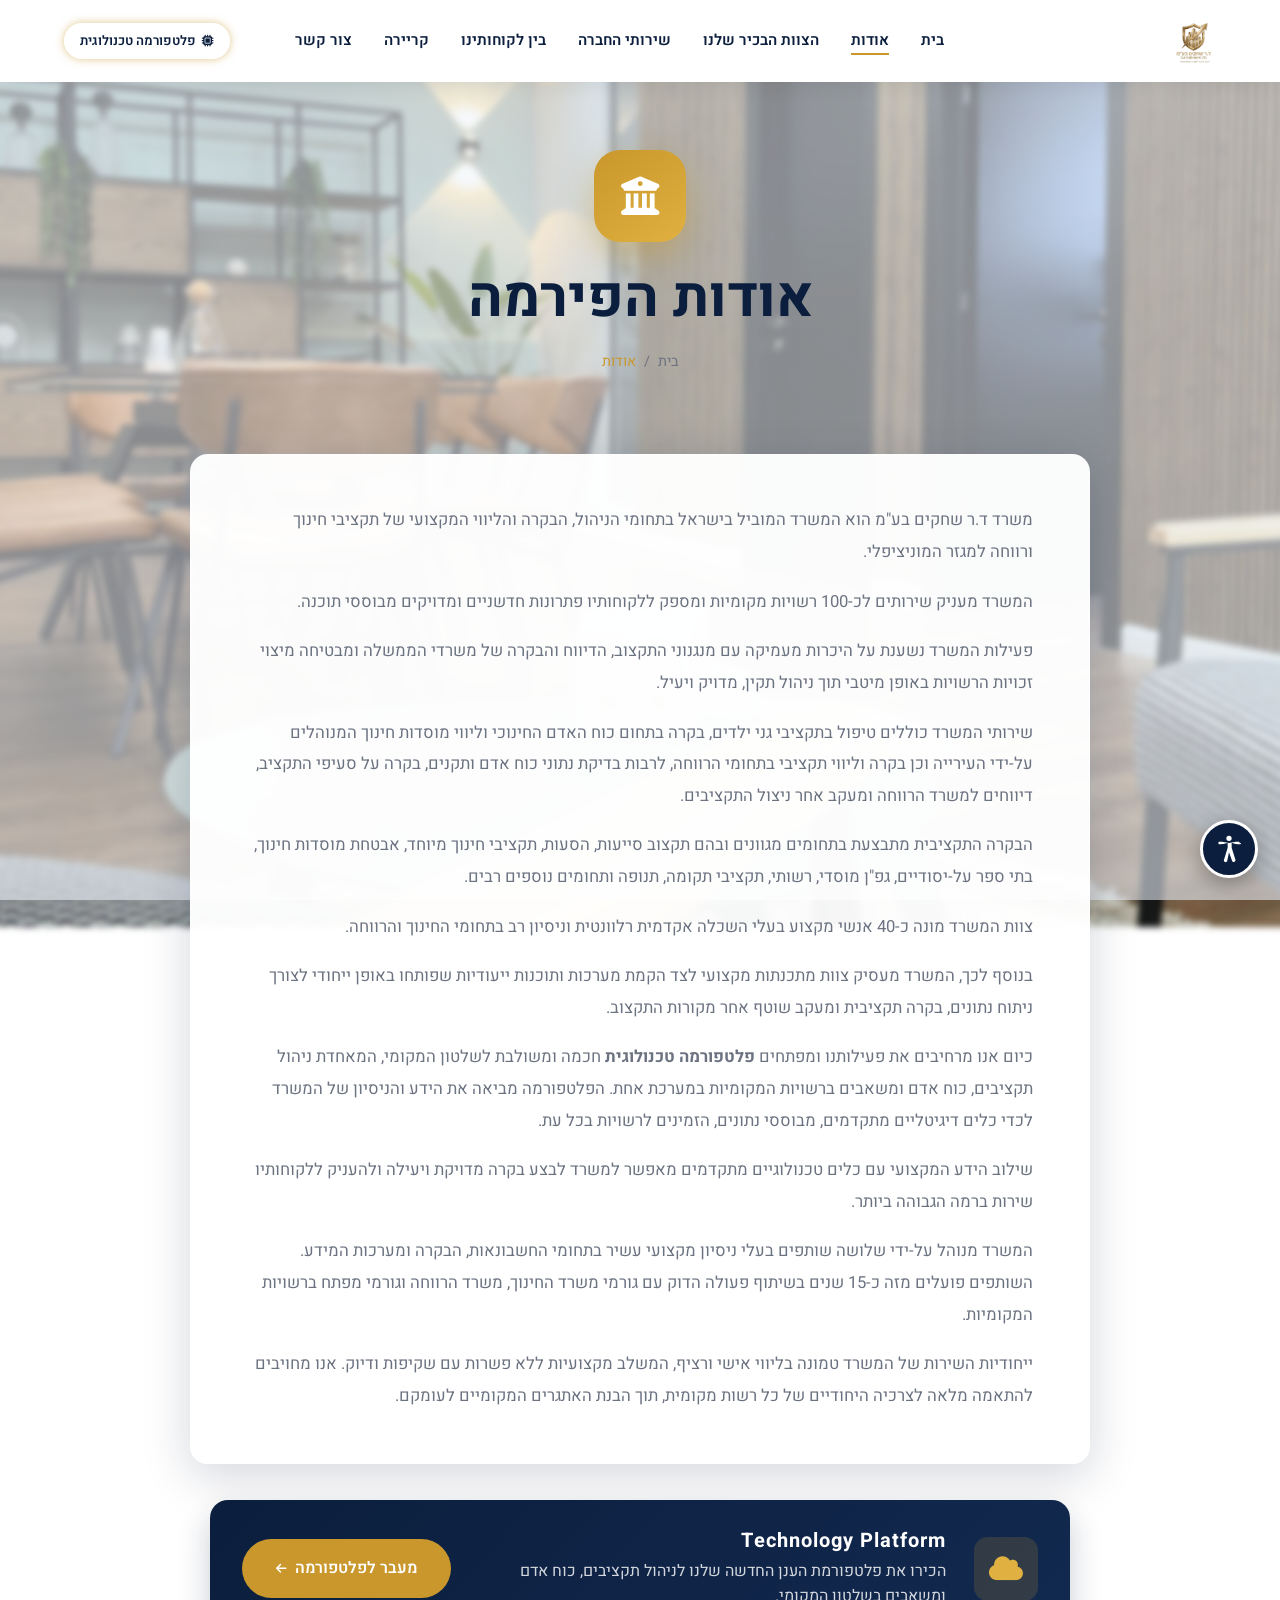
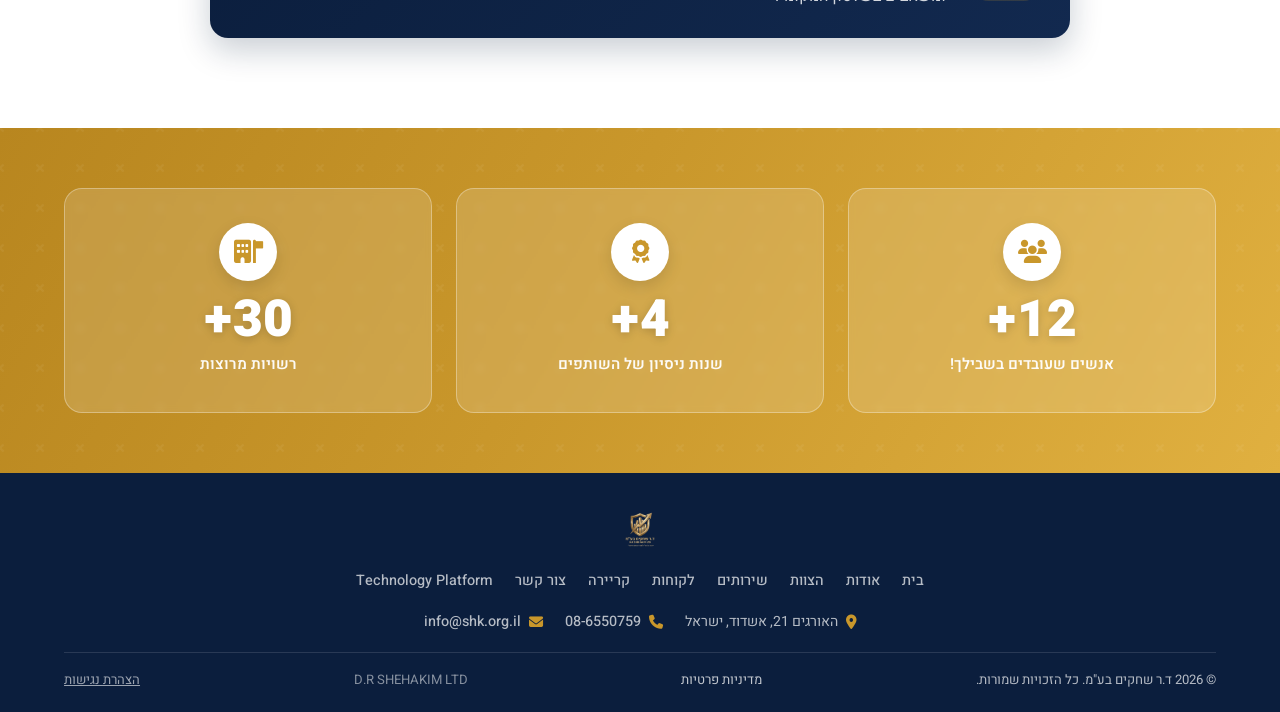
==== commit fe75aad1: "SEO: הוספת sitemap.xml, robots.txt, JSON-LD, Open Graph, canonical ותיאורים לכל הדפים" ====
--- a/about.html
+++ b/about.html
@@ -7,6 +7,15 @@
   <link rel="icon" href="favicon.ico" sizes="any">
   <link rel="apple-touch-icon" href="apple-touch-icon.png">
   <title>אודות | ד.ר שחקים</title>
+  <meta name="description" content="אודות ד.ר שחקים – פירמת הייעוץ הכלכלי המובילה בישראל לניהול ובקרת תקציבי חינוך ורווחה עבור למעלה מ-100 רשויות מקומיות.">
+  <link rel="canonical" href="https://tpshk.org.il/about.html">
+  <meta property="og:type" content="website">
+  <meta property="og:site_name" content="ד.ר שחקים">
+  <meta property="og:title" content="אודות | ד.ר שחקים">
+  <meta property="og:description" content="פירמת הייעוץ הכלכלי המובילה בישראל לניהול ובקרת תקציבי חינוך ורווחה עבור למעלה מ-100 רשויות מקומיות.">
+  <meta property="og:url" content="https://tpshk.org.il/about.html">
+  <meta property="og:image" content="https://tpshk.org.il/apple-touch-icon.png">
+  <meta property="og:locale" content="he_IL">
   <link rel="stylesheet" href="css/style.css">
   <link rel="stylesheet" href="css/accessibility.css">
   <link rel="stylesheet" href="https://cdnjs.cloudflare.com/ajax/libs/font-awesome/6.5.0/css/all.min.css">
